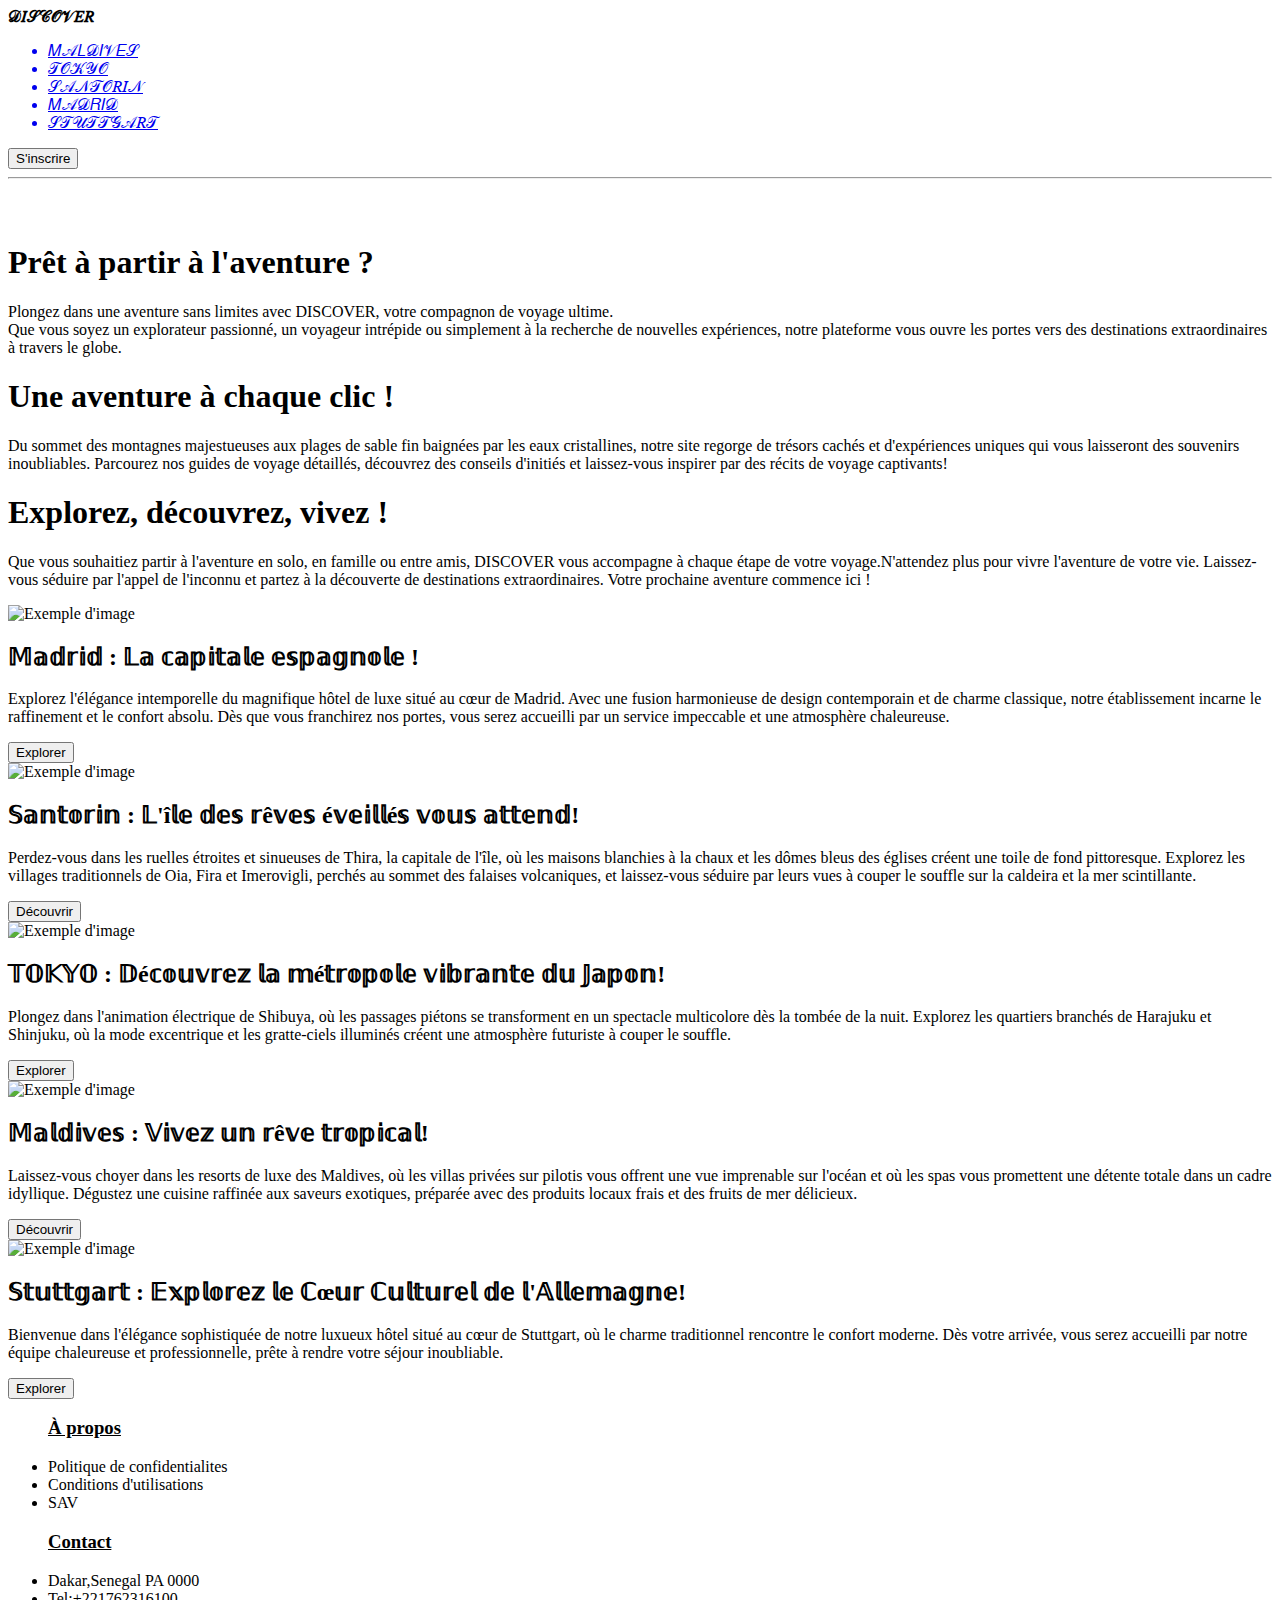
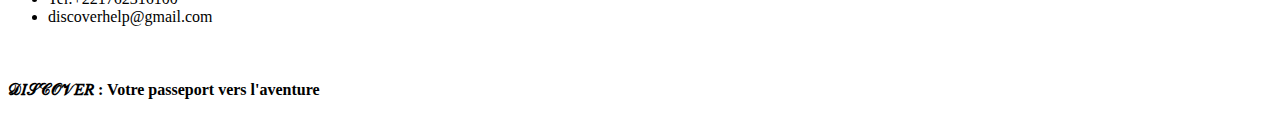
==== index.html @ a20549be "Add files via upload" ====
<!DOCTYPE html>
<html lang="en">

<head>
    <meta charset="UTF-8">
    <meta name="viewport" content="width=device-width, initial-scale=1.0">
    <title>𝒟𝐼𝒮𝒞𝒪𝒱𝐸𝑅</title>
    <link rel="stylesheet" href="Style projet.css">


</head>

<body>
    <div class="po">
        <div id="container">
            <div>
                <strong>𝒟𝐼𝒮𝒞𝒪𝒱𝐸𝑅</strong>
            </div>
            <div class="list">
                <ul>
                    <a href="file:///C:/Users/hp/Downloads/PROJET%204K/SITES/MALDIVES.html" target="_blank"
                        rel="noopener noreferrer">
                        <li>𝑀𝒜𝐿𝒟𝐼𝒱𝐸𝒮</li>
                    </a>
                    <a href="file:///C:/Users/hp/Downloads/PROJET%204K/SITES/TOKYO.html" target="_blank"
                        rel="noopener noreferrer">
                        <li class="none">𝒯𝒪𝒦𝒴𝒪</li>
                    </a>

                    <a href="file:///C:/Users/hp/Downloads/PROJET%204K/SITES/SAINTORIN.html" target="_blank"
                        rel="noopener noreferrer">
                        <li>𝒮𝒜𝒩𝒯𝒪𝑅𝐼𝒩</li>
                    </a>

                    <a href="file:///C:/Users/hp/Downloads/PROJET%204K/SITES/MADRID.html" target="_blank"
                        rel="noopener noreferrer">
                        <li class="none">𝑀𝒜𝒟𝑅𝐼𝒟</li>
                    </a>

                    <a href="file:///C:/Users/hp/Downloads/PROJET%204K/SITES/STUTTG.html" target="_blank"
                        rel="noopener noreferrer">
                        <li>𝒮𝒯𝒰𝒯𝒯𝒢𝒜𝑅𝒯</li>
                    </a>
                </ul>
            </div>
            <div class="no">
                <a href="file:///C:/Users/hp/Downloads/PROJET%204K/SITES/CONTACT.html" target="_blank"
                    rel="noopener noreferrer"><button class="bouu">S'inscrire</button>
                </a>
            </div>
        </div>
        <hr>
        <br>
        <br>
        <div class="text">
            <div class="slide-container">
                <div class="slide visible" id="slide1">
                    <h1>Prêt à partir à l'aventure ?</h1>
                    <p>Plongez dans une aventure sans limites avec <span>DISCOVER</span>, votre compagnon de voyage
                        ultime. <br> Que vous soyez un explorateur passionné, un voyageur intrépide ou simplement à la
                        recherche de nouvelles expériences, notre plateforme vous ouvre les portes vers des destinations
                        extraordinaires à travers le globe.</p>

                </div>
                <div class="slide" id="slide2">
                    <h1>Une aventure à chaque clic !</h1>
                    <p>Du sommet des montagnes majestueuses aux plages de sable fin baignées par les eaux cristallines,
                        notre site regorge de trésors cachés et d'expériences uniques qui vous laisseront des souvenirs
                        inoubliables. Parcourez nos guides de voyage détaillés, découvrez des conseils d'initiés et
                        laissez-vous inspirer par des récits de voyage captivants!</p>

                </div>
                <div class="slide" id="slide3">
                    <h1>Explorez, découvrez, vivez !</h1>
                    <p>Que vous souhaitiez partir à l'aventure en solo, en famille ou entre amis, <span>DISCOVER</span>
                        vous accompagne à chaque étape de votre voyage.N'attendez plus pour vivre l'aventure de votre
                        vie. Laissez-vous séduire par l'appel de l'inconnu et partez à la découverte de destinations
                        extraordinaires. Votre prochaine aventure commence ici !</p>

                </div>
            </div>
        </div>


    </div>
    <script>
        const slides = document.querySelectorAll('.slide');
        let currentSlide = 0;

        function showSlide(index) {
            slides.forEach((slide, i) => {
                slide.classList.remove('visible');
                if (i === index) {
                    slide.classList.add('visible');
                }
            });
            currentSlide = index;
        }

        function nextSlide() {
            const nextIndex = (currentSlide + 1) % slides.length;
            showSlide(nextIndex);
        }

        function prevSlide() {
            const prevIndex = (currentSlide - 1 + slides.length) % slides.length;
            showSlide(prevIndex);
        }

        showSlide(currentSlide);

        setInterval(() => {
            nextSlide();
        }, 6000);

        document.querySelector('.prev').addEventListener('click', prevSlide);
        document.querySelector('.next').addEventListener('click', nextSlide);
    </script>

    <div class="lepp">
        <div class="container">
            <div class="image-container">
                <img class="image" src="ligne1.jpeg" alt="Exemple d'image">
            </div>
            <div class="omg">
                <h2 class="title">𝕄𝕒𝕕𝕣𝕚𝕕 : 𝕃𝕒 𝕔𝕒𝕡𝕚𝕥𝕒𝕝𝕖 𝕖𝕤𝕡𝕒𝕘𝕟𝕠𝕝𝕖 !</h2>
                <p>Explorez l'élégance intemporelle du magnifique hôtel de luxe situé au cœur de Madrid. Avec une
                    fusion harmonieuse de design contemporain et de charme classique, notre établissement incarne le
                    raffinement et le confort absolu. Dès que vous franchirez nos portes, vous serez accueilli par un
                    service impeccable et une atmosphère chaleureuse.</p>
                <div class="but">
                    <a href="file:///C:/Users/hp/Downloads/PROJET%204K/SITES/MADRID.html" target="_blank"
                        rel="noopener noreferrer"><button class="botton">Explorer</button></a>
                </div>
            </div>

        </div>

        <div class="image-containera">
            <img class="image" src="g.webp" alt="Exemple d'image">
        </div>
        <div class="omp">
            <h2 class="title">𝕊𝕒𝕟𝕥𝕠𝕣𝕚𝕟 : 𝕃'î𝕝𝕖 𝕕𝕖𝕤 𝕣ê𝕧𝕖𝕤 é𝕧𝕖𝕚𝕝𝕝é𝕤 𝕧𝕠𝕦𝕤 𝕒𝕥𝕥𝕖𝕟𝕕!</h2>
            <p>Perdez-vous dans les ruelles étroites et sinueuses de Thira, la capitale de l'île, où les maisons
                blanchies à la chaux et les dômes bleus des églises créent une toile de fond pittoresque. Explorez les
                villages traditionnels de Oia, Fira et Imerovigli, perchés au sommet des falaises volcaniques, et
                laissez-vous séduire par leurs vues à couper le souffle sur la caldeira et la mer scintillante.</p>
            <div class="but">
                <a href="file:///C:/Users/hp/Downloads/PROJET%204K/SITES/SAINTORIN.html" target="_blank"
                    rel="noopener noreferrer"><button class="botton">Découvrir</button></a>
            </div>
        </div>


        <div class="containerr">
            <div class="image-container">
                <img class="image" src="t.jpg" alt="Exemple d'image">
            </div>
            <div class="poo">
                <h2 class="title">𝕋𝕆𝕂𝕐𝕆 : 𝔻é𝕔𝕠𝕦𝕧𝕣𝕖𝕫 𝕝𝕒 𝕞é𝕥𝕣𝕠𝕡𝕠𝕝𝕖 𝕧𝕚𝕓𝕣𝕒𝕟𝕥𝕖 𝕕𝕦
                    𝕁𝕒𝕡𝕠𝕟!</h2>
                <p>Plongez dans l'animation électrique de Shibuya, où les passages piétons se transforment en un
                    spectacle
                    multicolore dès la tombée de la nuit. Explorez les quartiers branchés de Harajuku et Shinjuku, où la
                    mode excentrique et les gratte-ciels illuminés créent une atmosphère futuriste à couper le souffle.
                </p>
                <div class="but">
                    <a href="file:///C:/Users/hp/Downloads/PROJET%204K/SITES/TOKYO.html" target="_blank"
                        rel="noopener noreferrer"><button class="botton">Explorer</button></a>
                </div>
            </div>

        </div>
        <div class="image-containera">
            <img class="image" src="M.jpg" alt="Exemple d'image">
        </div>
        <div class="omp">
            <h2 class="title">𝕄𝕒𝕝𝕕𝕚𝕧𝕖𝕤 : 𝕍𝕚𝕧𝕖𝕫 𝕦𝕟 𝕣ê𝕧𝕖 𝕥𝕣𝕠𝕡𝕚𝕔𝕒𝕝!</h2>
            <p>Laissez-vous choyer dans les resorts de luxe des Maldives, où les villas privées sur pilotis vous offrent
                une
                vue imprenable sur l'océan et où les spas vous promettent une détente totale dans un cadre idyllique.
                Dégustez une cuisine raffinée aux saveurs exotiques, préparée avec des produits locaux frais et des
                fruits
                de mer délicieux.</p>
            <div class="but">
                <a href="file:///C:/Users/hp/Downloads/PROJET%204K/SITES/MALDIVES.html" target="_blank" rel=""><button
                        class="botton">Découvrir</button></a>
            </div>
        </div>
        <div class="containerr">
            <div class="image-container">
                <img class="image" src="ent2.jpeg" alt="Exemple d'image">
            </div>
            <div class="poo">
                <h2 class="title">𝕊𝕥𝕦𝕥𝕥𝕘𝕒𝕣𝕥 : 𝔼𝕩𝕡𝕝𝕠𝕣𝕖𝕫 𝕝𝕖 ℂœ𝕦𝕣 ℂ𝕦𝕝𝕥𝕦𝕣𝕖𝕝 𝕕𝕖
                    𝕝'𝔸𝕝𝕝𝕖𝕞𝕒𝕘𝕟𝕖!
                </h2>
                <p>
                    Bienvenue dans l'élégance sophistiquée de notre luxueux hôtel situé au cœur de Stuttgart, où le
                    charme traditionnel rencontre le confort moderne. Dès votre arrivée, vous serez accueilli par notre
                    équipe chaleureuse et professionnelle, prête à rendre votre séjour inoubliable.</p>
                <div class="but">
                    <a href="file:///C:/Users/hp/Downloads/PROJET%204K/SITES/STUTTG.html" target="_blank"
                        rel="noopener noreferrer"><button class="botton">Explorer</button></a>
                </div>
            </div>

        </div>
        <footer class="footer">
            <ul class="op">
                <caption>
                    <h3><u>À propos</u></h3>
                </caption>
                <li class="ll">Politique de confidentialites</li>
                <li class="ll">Conditions d'utilisations</li>
                <li class="ll">SAV</li>
            </ul>
            <ul class="op">
                <caption>
                    <h3><u>Contact</u></h3>
                </caption>
                <li class="ll">Dakar,Senegal PA 0000</li>
                <li class="ll">Tel:+221762316100</li>
                <li class="ll">discoverhelp@gmail.com</li>
            </ul>

            <br>
            <h4 class="h">𝒟𝐼𝒮𝒞𝒪𝒱𝐸𝑅 : Votre passeport vers l'aventure</h4>

        </footer>
    </div>


</body>

</html>
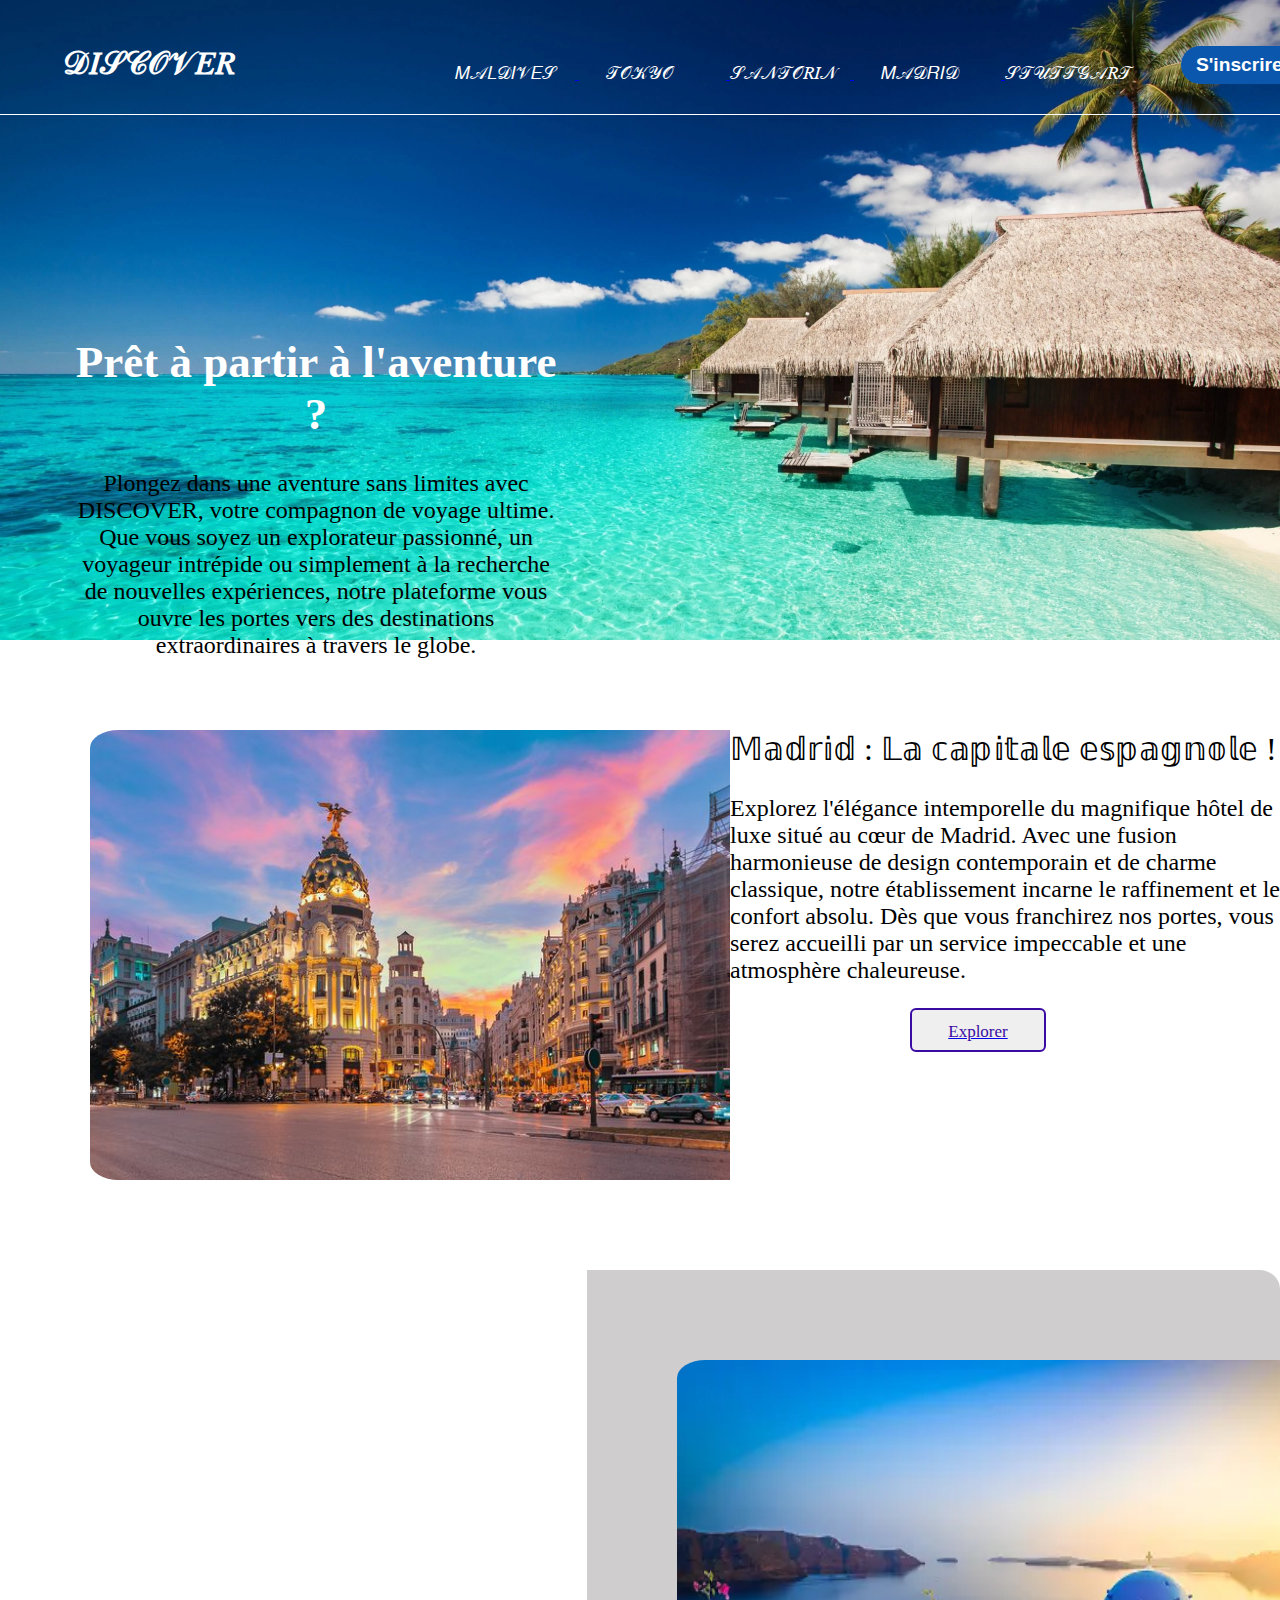
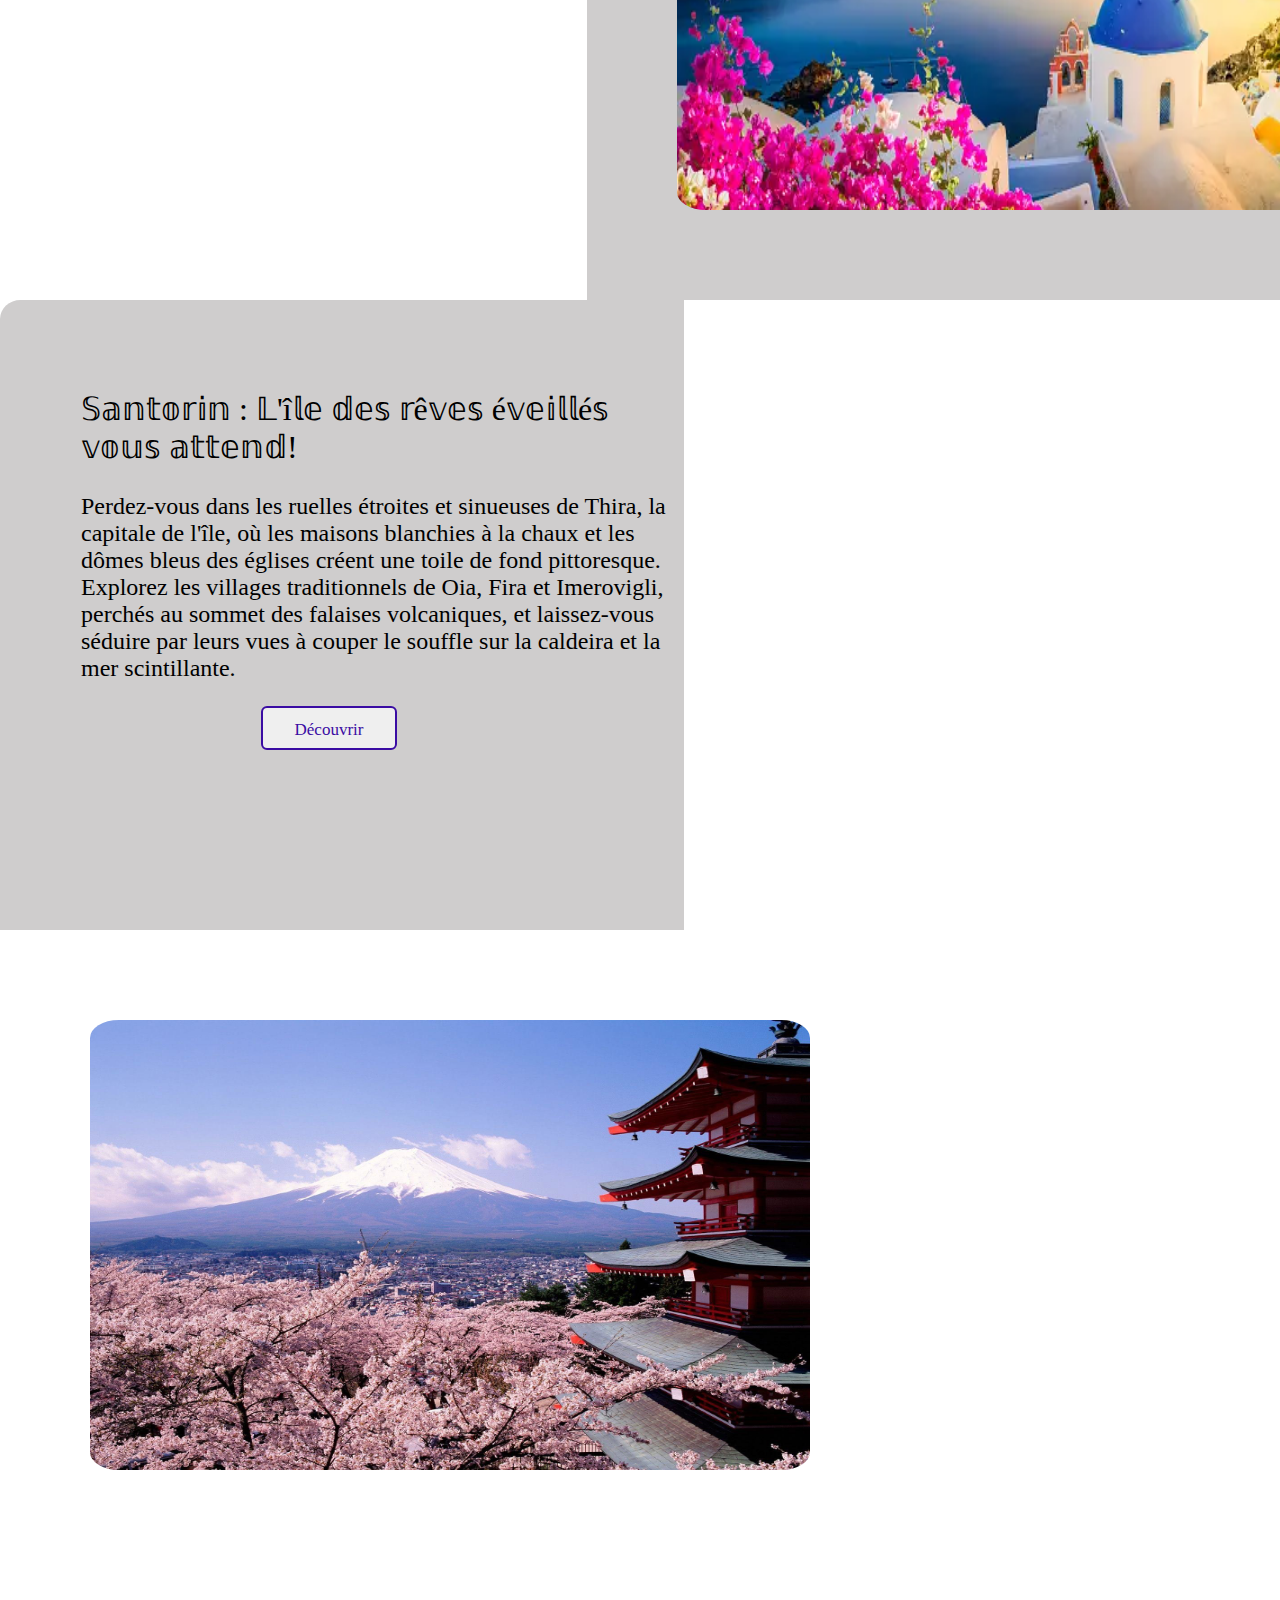
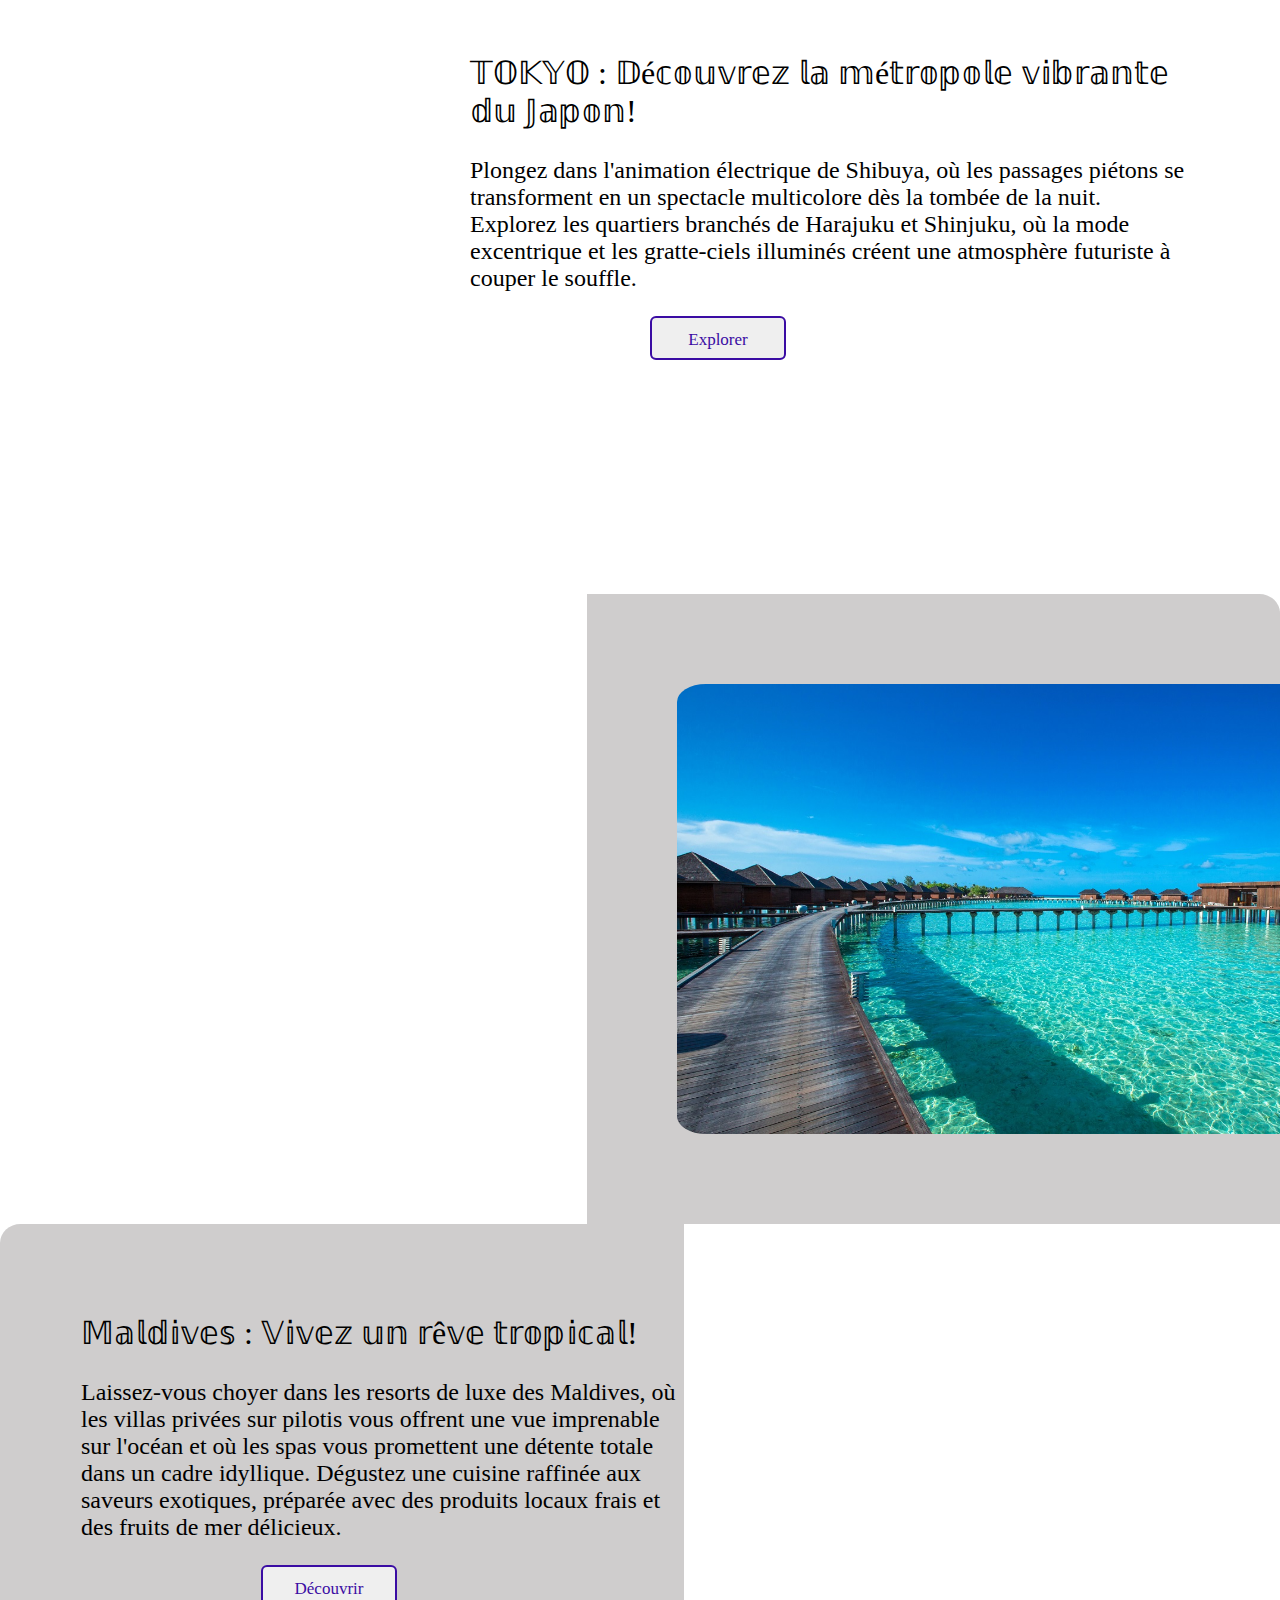
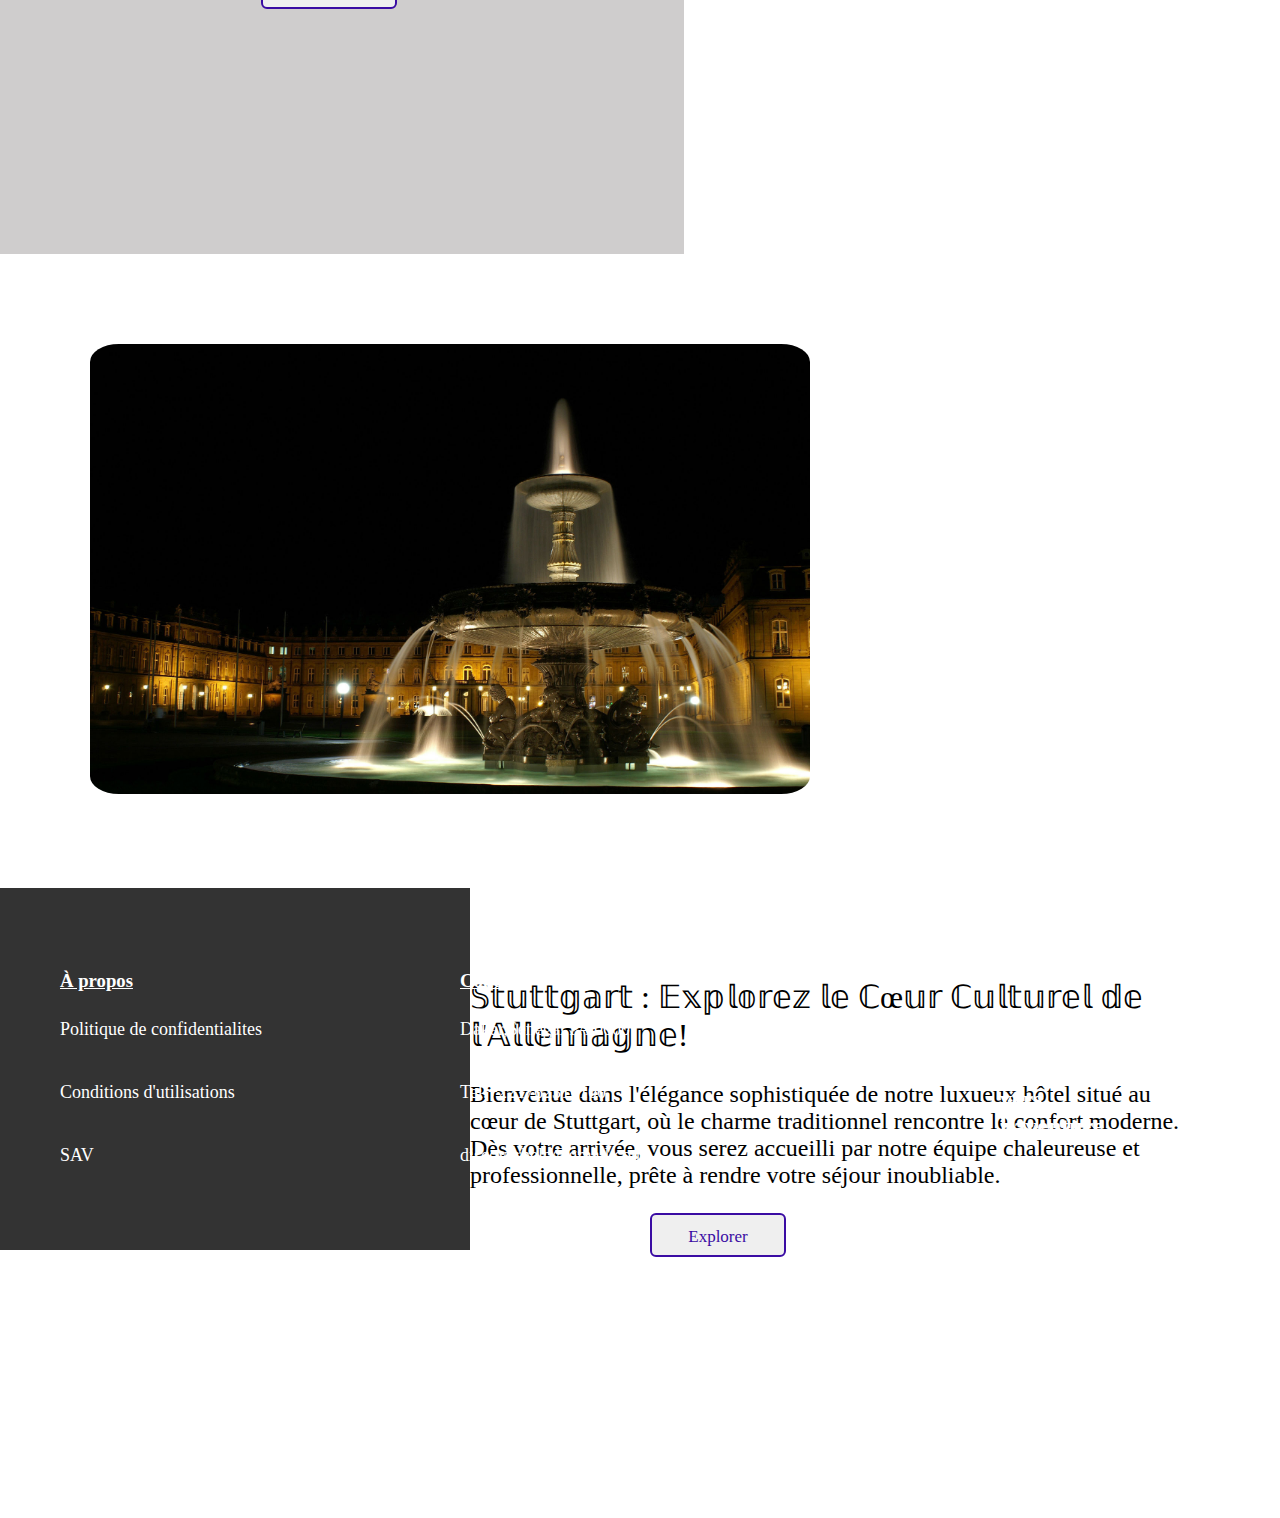
==== commit d2f5b94d: "Update index.html" ====
--- a/index.html
+++ b/index.html
@@ -44,7 +44,7 @@
                 </ul>
             </div>
             <div class="no">
-                <a href="file:///C:/Users/hp/Downloads/PROJET%204K/SITES/CONTACT.html" target="_blank"
+                <a href="file:///C:/Users/hp/Downloads/PROJET%204K/SITES/CONTACT.html"
                     rel="noopener noreferrer"><button class="bouu">S'inscrire</button>
                 </a>
             </div>
@@ -233,4 +233,4 @@
 
 </body>
 
-</html>+</html>
--- a/Style projet.css
+++ b/Style projet.css
@@ -0,0 +1,497 @@
+li {
+    display: inline-block;
+    color: black;
+    width: 120px;
+    height: 3vh;
+    margin: auto;
+    color: white;
+    font-size: large;
+    align-items: center;
+    justify-content: center;
+    
+    
+
+
+}
+h1{
+    color: white;
+    font-size: 45px;
+    
+}
+
+.po {
+
+    background-image: url(log.webp);
+    background-size: cover;
+    background-repeat: no-repeat;
+    backface-visibility: visible;
+    height: 40pc;
+    width: 100%;
+
+}
+
+head {
+    height: 1%;
+    background-image: initial;
+}
+.list{
+    margin-left: 20vh;
+    
+}
+ul {
+    float: middle;
+   
+    width: 90%;
+    margin-top: 7vh;
+    margin-right: 10vh;
+    
+}
+
+strong {
+    padding-top: 5vh;
+    padding-left: 7vh;
+    float: left;
+    color: white;
+    height: 1vh;
+    cursor: pointer;
+    font-size: xx-large;
+}
+
+img {
+    height: 10%;
+    display: inline-block;
+    width: 10%;
+    height: 10%;
+}
+
+hr {
+    width: 100%;
+    height: 1px;
+    border-style: none;
+    background-color: white;
+}
+#container {
+    display: flex;
+    justify-content: space-between;
+    transition: background-color 0.5s ease;
+    width: 100%;
+    z-index: 10;
+   
+
+
+}
+
+
+.container {
+    display: flex;
+    justify-content: space-between;
+    position: relative;
+    
+
+}
+
+
+
+h2{
+    font-weight: 130;
+}
+li:hover {
+ 
+    text-overflow: clip;
+	color: black;
+	
+    cursor: pointer;
+ 
+
+}
+.text{
+    width: 40%;
+    text-align: center;
+    
+    
+   
+}
+p{
+    font-size: x-large
+}
+.but{
+    width: 20vh;
+    padding-left: 20vh;
+}
+.botton {
+    --color: #3a0ca3;
+    font-family: inherit;
+    display: inline-block;
+    width: 8em;
+    height: 2.6em;
+    line-height: 2.5em;
+    position: relative;
+    overflow: hidden;
+    border: 2px solid var(--color);
+    transition: color .5s;
+    z-index: 1;
+    font-size: 17px;
+    border-radius: 6px;
+    font-weight: 500;
+    color: var(--color);
+    cursor: pointer;
+    
+   }
+   
+   .botton:before {
+    content: "";
+    position: absolute;
+    z-index: -1;
+    background: var(--color);
+    height: 150px;
+    width: 200px;
+    border-radius: 50%;
+   
+
+    
+   }
+   
+   .botton:hover {
+    color: #fff;
+   }
+   
+   .botton:before {
+    top: 100%;
+    left: 100%;
+    transition: all .7s;
+   }
+   
+   .botton:hover:before {
+    top: -30px;
+    left: -30px;
+   }
+   
+   .botton:active:before {
+    background: #3a0ca3;
+    transition: background 0s;
+   }
+  .slide {
+    
+    position: absolute;
+    top: 55%;
+    left: 37%;
+    transform: translate(-50%, -50%);
+    opacity: 0;
+    transition: opacity 1s ease-in-out;
+   padding-right: 35vh;
+}
+
+.slide.visible {
+    opacity: 1;
+    
+    top: 55%;
+    left: 37%;
+    padding-right: 35vh;
+   
+}
+
+.slide-container {
+    
+    padding-right: 35vh;
+    top: 55%;
+    left: 37%;
+    overflow: hidden;
+    
+}
+.image-container {
+    padding-top: 10vh;
+    width: 80vh;
+    height: 50vh;
+    overflow: hidden;
+    border-style: hidden;
+    border-radius: 3%;
+    padding-left:10vh ;
+    padding-right: 10vh;
+    padding-bottom: 10vh;
+    cursor: pointer;
+    display: inline-block;
+}
+.image {
+    transition: transform .2s ease-in-out;
+    width: 80vh;
+    height: 50vh;;
+    border-radius: 4%;
+    cursor: pointer;
+}
+.image:hover {
+    transform: scale(1.1);
+    width: 80vh;
+    height: 50vh;
+}
+body{
+    margin: 0;
+    overflow-y: scroll;
+  scroll-behavior: smooth;
+}
+.ply{
+    color: rgba(255, 255, 255, 0.281);
+    width: 50vh;
+    font-size: 40px;
+    
+
+}
+.container a{
+    display: flex;
+     
+}
+.omg{
+    float: right;
+    width: 80vh;
+    margin: auto;
+    height: 70vh;
+    margin-top: 0;
+}
+.title{
+    color: black;
+    font-size: xx-large;
+    margin-top: 10vh;
+}
+
+.omp{ 
+    float: left;
+    width: 602.5px;;
+    margin: auto;
+    height: 70vh;
+    padding-left: 9vh;
+    background-color: rgb(207, 205, 205);   
+    margin: 0;
+    border-style: hidden;
+    border-top-left-radius: 3%;
+   
+    
+}
+.image-containera{
+    padding-top: 10vh;
+    width: 513px;
+    height: 50vh;
+    overflow: hidden;
+    border-style: hidden;
+    border-top-right-radius: 3%;
+    padding-left:10vh ;
+    padding-right: 10vh;
+    padding-bottom: 10vh;
+  
+    float: right;
+    background-color: rgb(207, 205, 205);
+    margin: 0;
+    
+
+}
+.poo{
+    float: right;
+    width: 80vh;
+    margin: auto;
+    height: 70vh;
+    margin-top: 0;
+    display: inline-block;
+    padding-right: 10vh;
+}
+.containerr{
+    display:block;
+    justify-content: space-between;
+   
+    
+
+
+}
+footer {
+    background-color: #333;
+    color: #fff;
+    padding: 20px;
+    display: flex;
+    align-items: center;
+    height: 30vh;
+    padding-bottom: 8vh;
+    
+}
+
+.ll{
+   display:block;
+   height: 4vh;
+   width: 30vh;
+   margin: auto;
+   margin-top: 3vh;
+   padding: 0;
+   
+
+}
+.dik{
+    font-size:large;
+}
+.mor{
+    text-align: center;
+}
+.op{
+    width: 30vh;
+    
+    
+}
+.h{
+    float: right;
+    margin-left: 20vh;
+    margin-top: 10vh;
+    font-size: x-large;
+    
+}
+.bouu {
+    padding: 8px 15px;
+    border: 0;
+    border-radius: 100px;
+    background-color: #0b57ad;
+    color: #ffffff;
+    font-weight: Bold;
+    transition: all 0.5s;
+    -webkit-transition: all 0.5s;
+    font-size: larger;
+    cursor: pointer;
+  }
+  .none {
+    margin-left: 3vh;
+
+}
+
+.no {
+    height: 3vh;
+    margin: auto;
+    width: 4vh;
+    cursor: pointer;
+    padding-right: 7vh;
+    padding-top: 1.5vh;
+
+}
+
+.bouu {
+    padding: 8px 15px;
+    border: 0;
+    border-radius: 100px;
+    background-color: #0b57ad;
+    color: #ffffff;
+    font-weight: Bold;
+    transition: all 0.5s;
+    -webkit-transition: all 0.5s;
+    font-size: larger;
+    cursor: pointer;
+}
+
+.bouu:hover {
+    background-color: #6fc5ff;
+    box-shadow: 0 0 20px #6fc5ff50;
+    transform: scale(1.1);
+    cursor: pointer;
+}
+
+.bouu:active {
+    background-color: #3d94cf;
+    transition: all 0.25s;
+    -webkit-transition: all 0.25s;
+    box-shadow: none;
+    transform: scale(0.98);
+    cursor: pointer;
+}
+
+.no {
+    height: 3vh;
+    margin: auto;
+    width: 4vh;
+    cursor: pointer;
+    padding-right: 7vh;
+    padding-top: 1.5vh;
+
+}
+
+.bouu {
+    padding: 8px 15px;
+    border: 0;
+    border-radius: 100px;
+    background-color: #0b57ad;
+    color: #ffffff;
+    font-weight: Bold;
+    transition: all 0.5s;
+    -webkit-transition: all 0.5s;
+    font-size: larger;
+    cursor: pointer;
+}
+
+.bouu:hover {
+    background-color: #6fc5ff;
+    box-shadow: 0 0 20px #6fc5ff50;
+    transform: scale(1.1);
+    cursor: pointer;
+}
+
+.bouu:active {
+    background-color: #3d94cf;
+    transition: all 0.25s;
+    -webkit-transition: all 0.25s;
+    box-shadow: none;
+    transform: scale(0.98);
+    cursor: pointer;
+}
+
+.no {
+    height: 3vh;
+    margin: auto;
+    width: 4vh;
+    cursor: pointer;
+    padding-right: 7vh;
+    padding-top: 1.5vh;
+
+}
+
+.bouu {
+    padding: 8px 15px;
+    border: 0;
+    border-radius: 100px;
+    background-color: #0b57ad;
+    color: #ffffff;
+    font-weight: Bold;
+    transition: all 0.5s;
+    -webkit-transition: all 0.5s;
+    font-size: larger;
+    cursor: pointer;
+}
+
+.bouu:hover {
+    background-color: #6fc5ff;
+    box-shadow: 0 0 20px #6fc5ff50;
+    transform: scale(1.1);
+    cursor: pointer;
+}
+
+.bouu:active {
+    background-color: #3d94cf;
+    transition: all 0.25s;
+    -webkit-transition: all 0.25s;
+    box-shadow: none;
+    transform: scale(0.98);
+    cursor: pointer;
+}
+
+.bouu:hover {
+    background-color: #6fc5ff;
+    box-shadow: 0 0 20px #6fc5ff50;
+    transform: scale(1.1);
+    cursor: pointer;
+  }
+  
+.bouu:active {
+    background-color: #3d94cf;
+    transition: all 0.25s;
+    -webkit-transition: all 0.25s;
+    box-shadow: none;
+    transform: scale(0.98);
+    cursor: pointer;
+  }
+  .no{
+    height: 3vh;
+    margin: auto;
+    width: 4vh;
+    cursor: pointer;
+    padding-right: 7vh;
+    padding-top: 1.5vh;
+  }
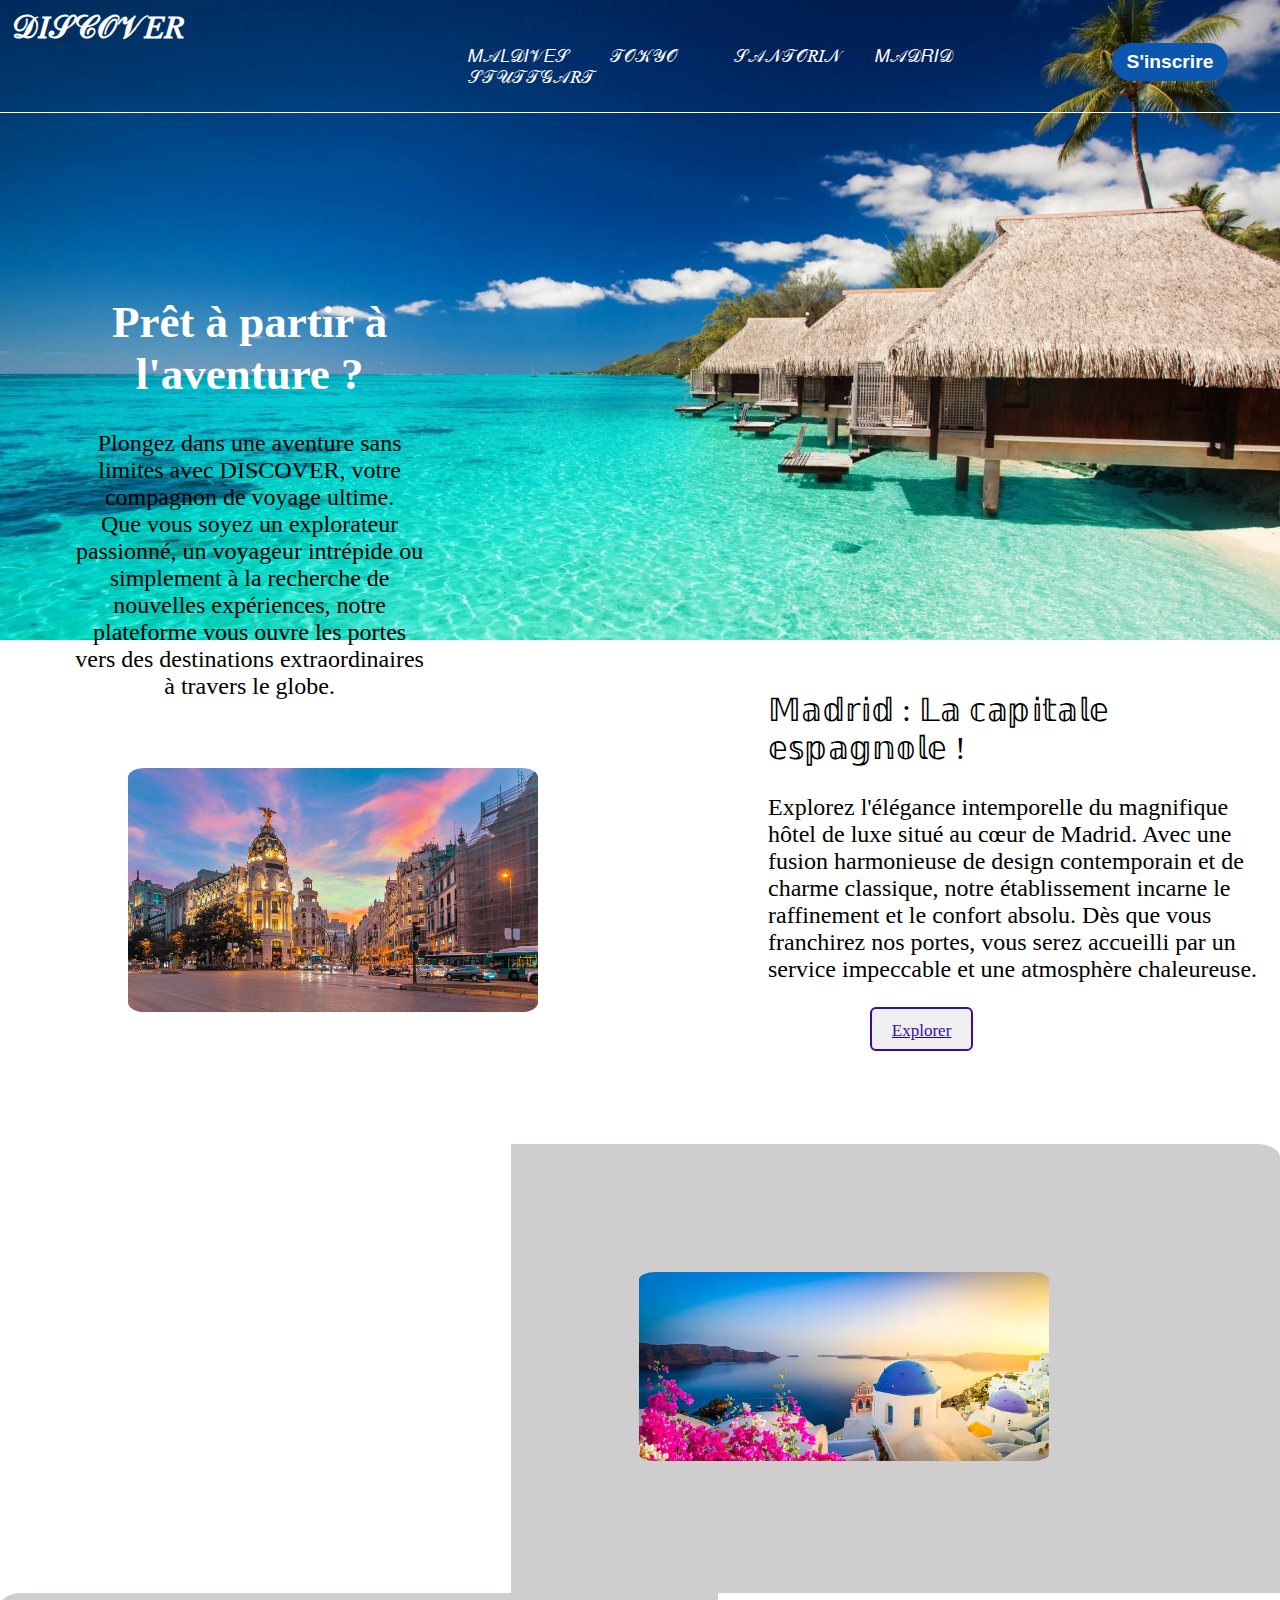
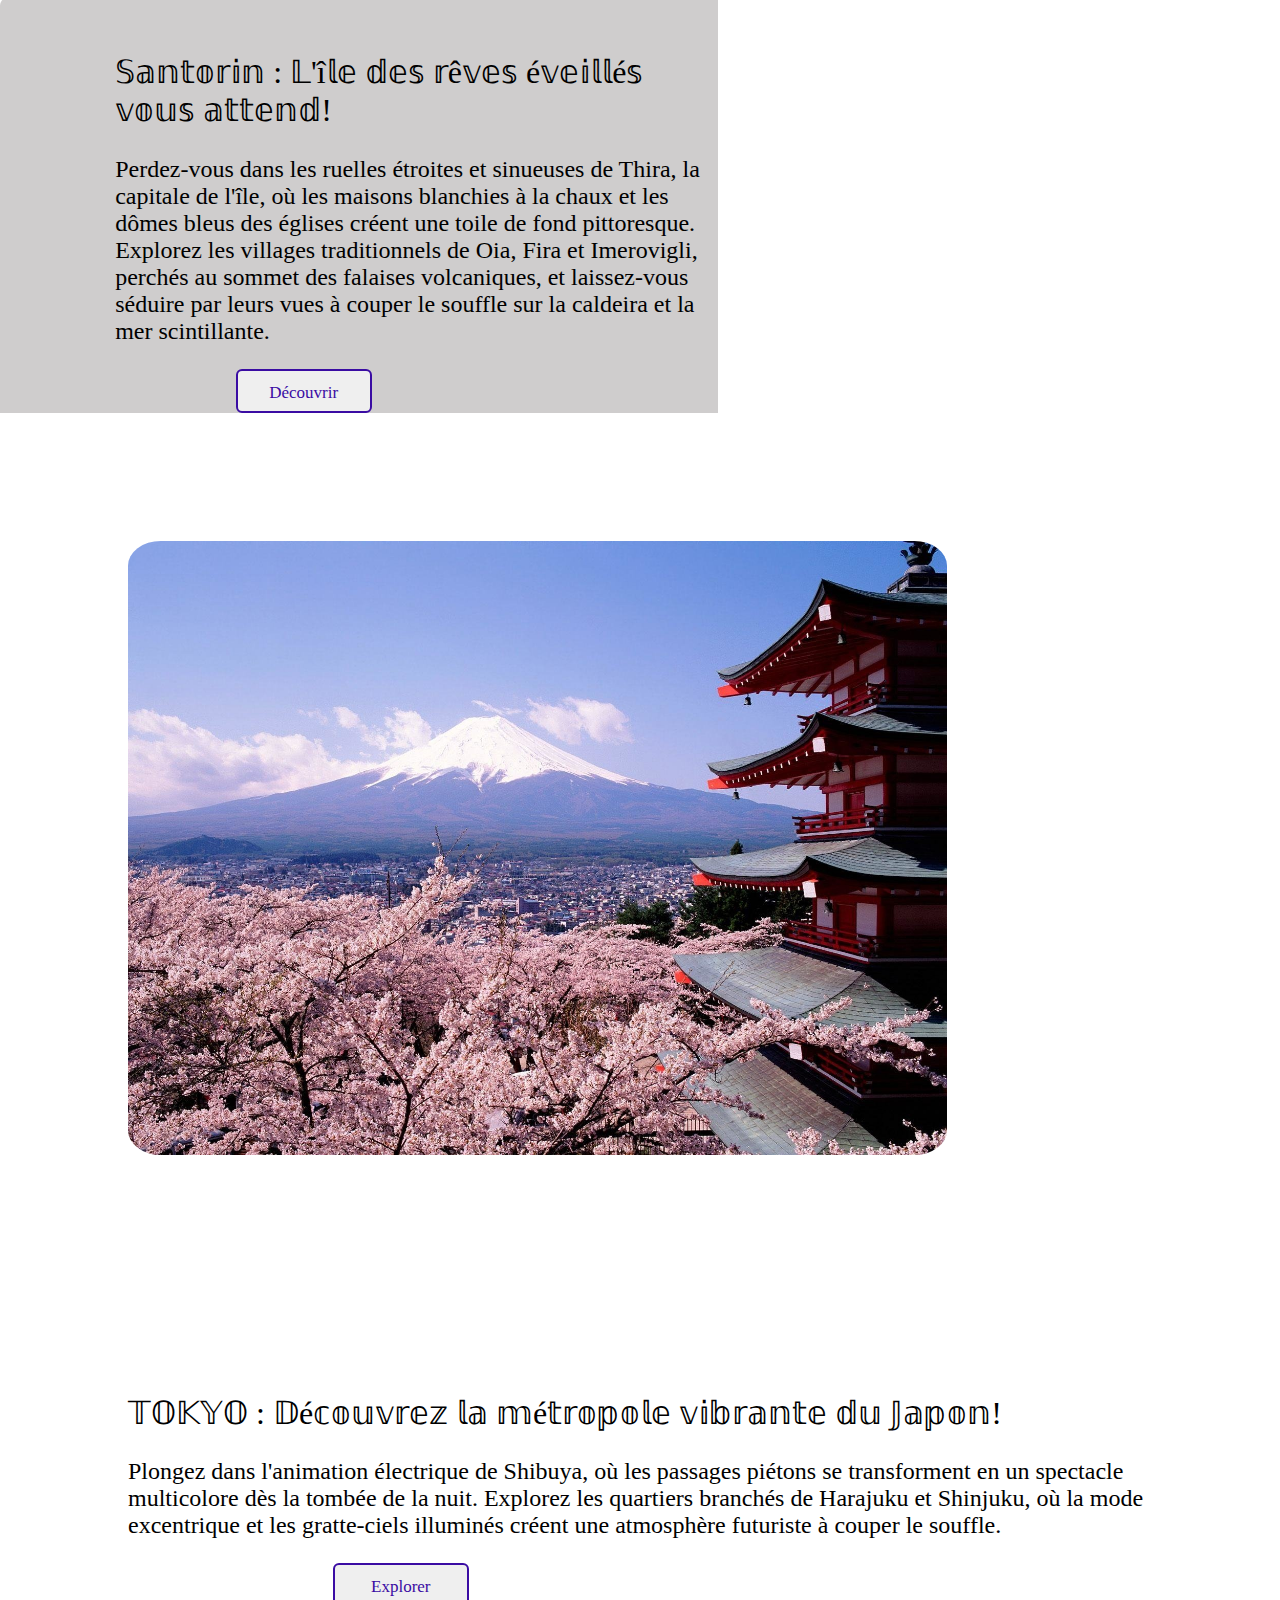
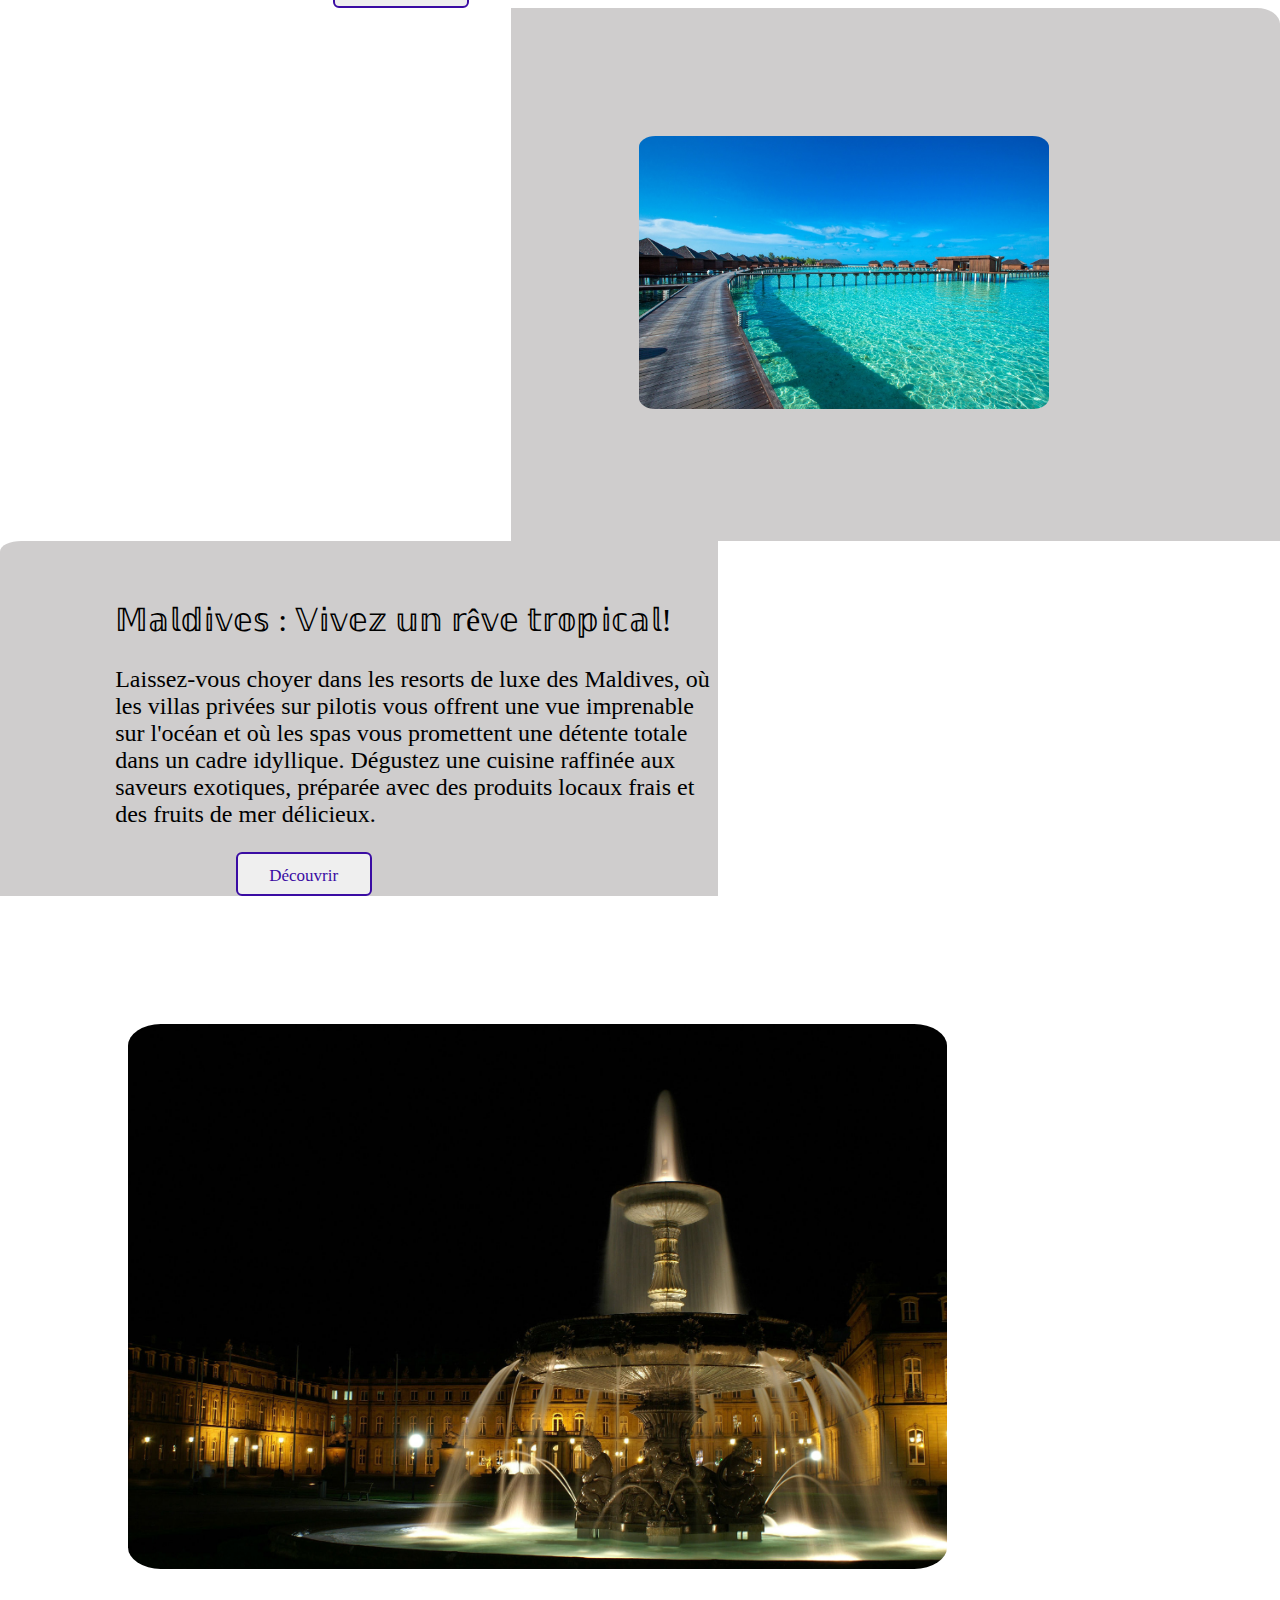
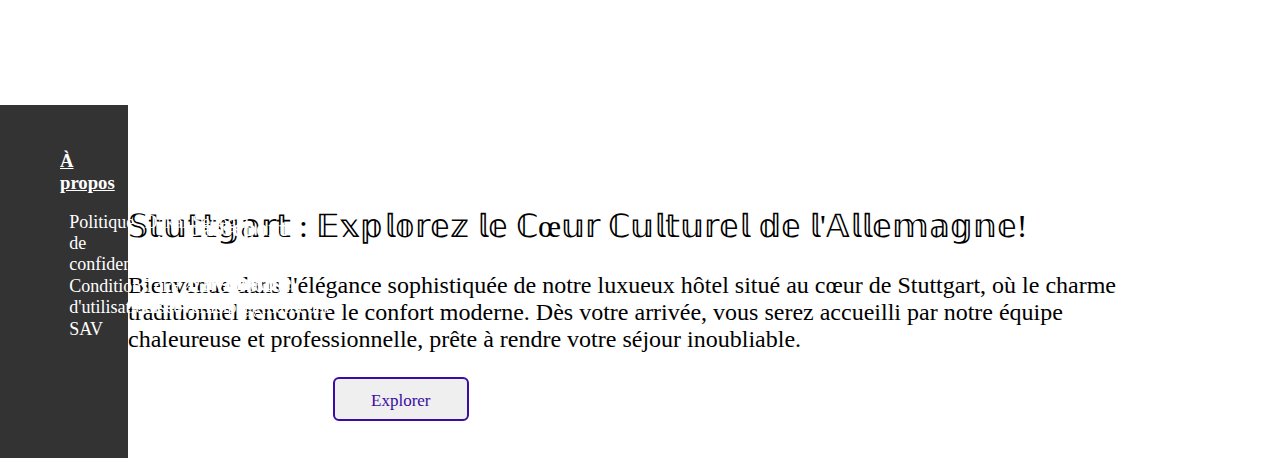
==== commit 5ced6604: "Update index.html" ====
--- a/index.html
+++ b/index.html
@@ -18,33 +18,33 @@
             </div>
             <div class="list">
                 <ul>
-                    <a href="file:///C:/Users/hp/Downloads/PROJET%204K/SITES/MALDIVES.html" target="_blank"
+                    <a href="MALDIVES.html" target="_blank"
                         rel="noopener noreferrer">
                         <li>𝑀𝒜𝐿𝒟𝐼𝒱𝐸𝒮</li>
                     </a>
-                    <a href="file:///C:/Users/hp/Downloads/PROJET%204K/SITES/TOKYO.html" target="_blank"
+                    <a href="TOKYO.html" target="_blank"
                         rel="noopener noreferrer">
                         <li class="none">𝒯𝒪𝒦𝒴𝒪</li>
                     </a>
 
-                    <a href="file:///C:/Users/hp/Downloads/PROJET%204K/SITES/SAINTORIN.html" target="_blank"
+                    <a href="SAINTORIN.html" target="_blank"
                         rel="noopener noreferrer">
                         <li>𝒮𝒜𝒩𝒯𝒪𝑅𝐼𝒩</li>
                     </a>
 
-                    <a href="file:///C:/Users/hp/Downloads/PROJET%204K/SITES/MADRID.html" target="_blank"
+                    <a href="MADRID.html" target="_blank"
                         rel="noopener noreferrer">
                         <li class="none">𝑀𝒜𝒟𝑅𝐼𝒟</li>
                     </a>
 
-                    <a href="file:///C:/Users/hp/Downloads/PROJET%204K/SITES/STUTTG.html" target="_blank"
+                    <a href="STUTTG.html" target="_blank"
                         rel="noopener noreferrer">
                         <li>𝒮𝒯𝒰𝒯𝒯𝒢𝒜𝑅𝒯</li>
                     </a>
                 </ul>
             </div>
             <div class="no">
-                <a href="file:///C:/Users/hp/Downloads/PROJET%204K/SITES/CONTACT.html"
+                <a href="CONTACT.html" target="_blank"
                     rel="noopener noreferrer"><button class="bouu">S'inscrire</button>
                 </a>
             </div>
@@ -129,7 +129,7 @@
                     raffinement et le confort absolu. Dès que vous franchirez nos portes, vous serez accueilli par un
                     service impeccable et une atmosphère chaleureuse.</p>
                 <div class="but">
-                    <a href="file:///C:/Users/hp/Downloads/PROJET%204K/SITES/MADRID.html" target="_blank"
+                    <a href="MADRID.html" target="_blank"
                         rel="noopener noreferrer"><button class="botton">Explorer</button></a>
                 </div>
             </div>
@@ -146,7 +146,7 @@
                 villages traditionnels de Oia, Fira et Imerovigli, perchés au sommet des falaises volcaniques, et
                 laissez-vous séduire par leurs vues à couper le souffle sur la caldeira et la mer scintillante.</p>
             <div class="but">
-                <a href="file:///C:/Users/hp/Downloads/PROJET%204K/SITES/SAINTORIN.html" target="_blank"
+                <a href="SAINTORIN.html" target="_blank"
                     rel="noopener noreferrer"><button class="botton">Découvrir</button></a>
             </div>
         </div>
@@ -165,7 +165,7 @@
                     mode excentrique et les gratte-ciels illuminés créent une atmosphère futuriste à couper le souffle.
                 </p>
                 <div class="but">
-                    <a href="file:///C:/Users/hp/Downloads/PROJET%204K/SITES/TOKYO.html" target="_blank"
+                    <a href="TOKYO.html" target="_blank"
                         rel="noopener noreferrer"><button class="botton">Explorer</button></a>
                 </div>
             </div>
@@ -183,7 +183,7 @@
                 fruits
                 de mer délicieux.</p>
             <div class="but">
-                <a href="file:///C:/Users/hp/Downloads/PROJET%204K/SITES/MALDIVES.html" target="_blank" rel=""><button
+                <a href="MALDIVES.html" target="_blank" rel=""><button
                         class="botton">Découvrir</button></a>
             </div>
         </div>
@@ -200,7 +200,7 @@
                     charme traditionnel rencontre le confort moderne. Dès votre arrivée, vous serez accueilli par notre
                     équipe chaleureuse et professionnelle, prête à rendre votre séjour inoubliable.</p>
                 <div class="but">
-                    <a href="file:///C:/Users/hp/Downloads/PROJET%204K/SITES/STUTTG.html" target="_blank"
+                    <a href="STUTTG.html" target="_blank"
                         rel="noopener noreferrer"><button class="botton">Explorer</button></a>
                 </div>
             </div>
--- a/Style projet.css
+++ b/Style projet.css
@@ -2,7 +2,7 @@
     display: inline-block;
     color: black;
     width: 120px;
-    height: 3vh;
+    height: 3%;
     margin: auto;
     color: white;
     font-size: large;
@@ -35,24 +35,24 @@
     background-image: initial;
 }
 .list{
-    margin-left: 20vh;
+    margin-left: 20%;
     
 }
 ul {
     float: middle;
    
     width: 90%;
-    margin-top: 7vh;
-    margin-right: 10vh;
+    margin-top: 7%;
+    margin-right: 10%;
     
 }
 
 strong {
-    padding-top: 5vh;
-    padding-left: 7vh;
+    padding-top: 5%;
+    padding-left: 7%;
     float: left;
     color: white;
-    height: 1vh;
+    height: 1%;
     cursor: pointer;
     font-size: xx-large;
 }
@@ -115,8 +115,8 @@
     font-size: x-large
 }
 .but{
-    width: 20vh;
-    padding-left: 20vh;
+    width: 20%;
+    padding-left: 20%;
 }
 .botton {
     --color: #3a0ca3;
@@ -178,7 +178,7 @@
     transform: translate(-50%, -50%);
     opacity: 0;
     transition: opacity 1s ease-in-out;
-   padding-right: 35vh;
+   padding-right: 35%;
 }
 
 .slide.visible {
@@ -186,42 +186,42 @@
     
     top: 55%;
     left: 37%;
-    padding-right: 35vh;
+    padding-right: 35%;
    
 }
 
 .slide-container {
     
-    padding-right: 35vh;
+    padding-right: 35%;
     top: 55%;
     left: 37%;
     overflow: hidden;
     
 }
 .image-container {
-    padding-top: 10vh;
-    width: 80vh;
-    height: 50vh;
+    padding-top: 10%;
+    width: 80%;
+    height: 50%;
     overflow: hidden;
     border-style: hidden;
     border-radius: 3%;
-    padding-left:10vh ;
-    padding-right: 10vh;
-    padding-bottom: 10vh;
+    padding-left:10% ;
+    padding-right: 10%;
+    padding-bottom: 10%;
     cursor: pointer;
     display: inline-block;
 }
 .image {
     transition: transform .2s ease-in-out;
-    width: 80vh;
-    height: 50vh;;
+    width: 80%;
+    height: 50%;;
     border-radius: 4%;
     cursor: pointer;
 }
 .image:hover {
     transform: scale(1.1);
-    width: 80vh;
-    height: 50vh;
+    width: 80%;
+    height: 50%;
 }
 body{
     margin: 0;
@@ -230,7 +230,7 @@
 }
 .ply{
     color: rgba(255, 255, 255, 0.281);
-    width: 50vh;
+    width: 50%;
     font-size: 40px;
     
 
@@ -241,23 +241,23 @@
 }
 .omg{
     float: right;
-    width: 80vh;
-    margin: auto;
-    height: 70vh;
+    width: 80%;
+    margin: auto;
+    height: 70%;
     margin-top: 0;
 }
 .title{
     color: black;
     font-size: xx-large;
-    margin-top: 10vh;
+    margin-top: 10%;
 }
 
 .omp{ 
     float: left;
     width: 602.5px;;
     margin: auto;
-    height: 70vh;
-    padding-left: 9vh;
+    height: 70%;
+    padding-left: 9%;
     background-color: rgb(207, 205, 205);   
     margin: 0;
     border-style: hidden;
@@ -266,15 +266,15 @@
     
 }
 .image-containera{
-    padding-top: 10vh;
+    padding-top: 10%;
     width: 513px;
-    height: 50vh;
+    height: 50%;
     overflow: hidden;
     border-style: hidden;
     border-top-right-radius: 3%;
-    padding-left:10vh ;
-    padding-right: 10vh;
-    padding-bottom: 10vh;
+    padding-left:10% ;
+    padding-right: 10%;
+    padding-bottom: 10%;
   
     float: right;
     background-color: rgb(207, 205, 205);
@@ -284,12 +284,12 @@
 }
 .poo{
     float: right;
-    width: 80vh;
-    margin: auto;
-    height: 70vh;
+    width: 80%;
+    margin: auto;
+    height: 70%;
     margin-top: 0;
     display: inline-block;
-    padding-right: 10vh;
+    padding-right: 10%;
 }
 .containerr{
     display:block;
@@ -305,17 +305,17 @@
     padding: 20px;
     display: flex;
     align-items: center;
-    height: 30vh;
-    padding-bottom: 8vh;
+    height: 30%;
+    padding-bottom: 8%;
     
 }
 
 .ll{
    display:block;
-   height: 4vh;
-   width: 30vh;
+   height: 4%;
+   width: 30%;
    margin: auto;
-   margin-top: 3vh;
+   margin-top: 3%;
    padding: 0;
    
 
@@ -327,14 +327,14 @@
     text-align: center;
 }
 .op{
-    width: 30vh;
+    width: 30%;
     
     
 }
 .h{
     float: right;
-    margin-left: 20vh;
-    margin-top: 10vh;
+    margin-left: 20%;
+    margin-top: 10%;
     font-size: x-large;
     
 }
@@ -351,17 +351,17 @@
     cursor: pointer;
   }
   .none {
-    margin-left: 3vh;
+    margin-left: 3%;
 
 }
 
 .no {
-    height: 3vh;
-    margin: auto;
-    width: 4vh;
-    cursor: pointer;
-    padding-right: 7vh;
-    padding-top: 1.5vh;
+    height: 3%;
+    margin: auto;
+    width: 4%;
+    cursor: pointer;
+    padding-right: 7%;
+    padding-top: 1.5%;
 
 }
 
@@ -395,12 +395,12 @@
 }
 
 .no {
-    height: 3vh;
-    margin: auto;
-    width: 4vh;
-    cursor: pointer;
-    padding-right: 7vh;
-    padding-top: 1.5vh;
+    height: 3%;
+    margin: auto;
+    width: 4%;
+    cursor: pointer;
+    padding-right: 7%;
+    padding-top: 1.5%;
 
 }
 
@@ -434,12 +434,12 @@
 }
 
 .no {
-    height: 3vh;
-    margin: auto;
-    width: 4vh;
-    cursor: pointer;
-    padding-right: 7vh;
-    padding-top: 1.5vh;
+    height: 3%;
+    margin: auto;
+    width: 4%;
+    cursor: pointer;
+    padding-right: 7%;
+    padding-top: 1.5%;
 
 }
 
@@ -488,10 +488,10 @@
     cursor: pointer;
   }
   .no{
-    height: 3vh;
-    margin: auto;
-    width: 4vh;
-    cursor: pointer;
-    padding-right: 7vh;
-    padding-top: 1.5vh;
+    height: 3%;
+    margin: auto;
+    width: 4%;
+    cursor: pointer;
+    padding-right: 7%;
+    padding-top: 1.5%;
   }
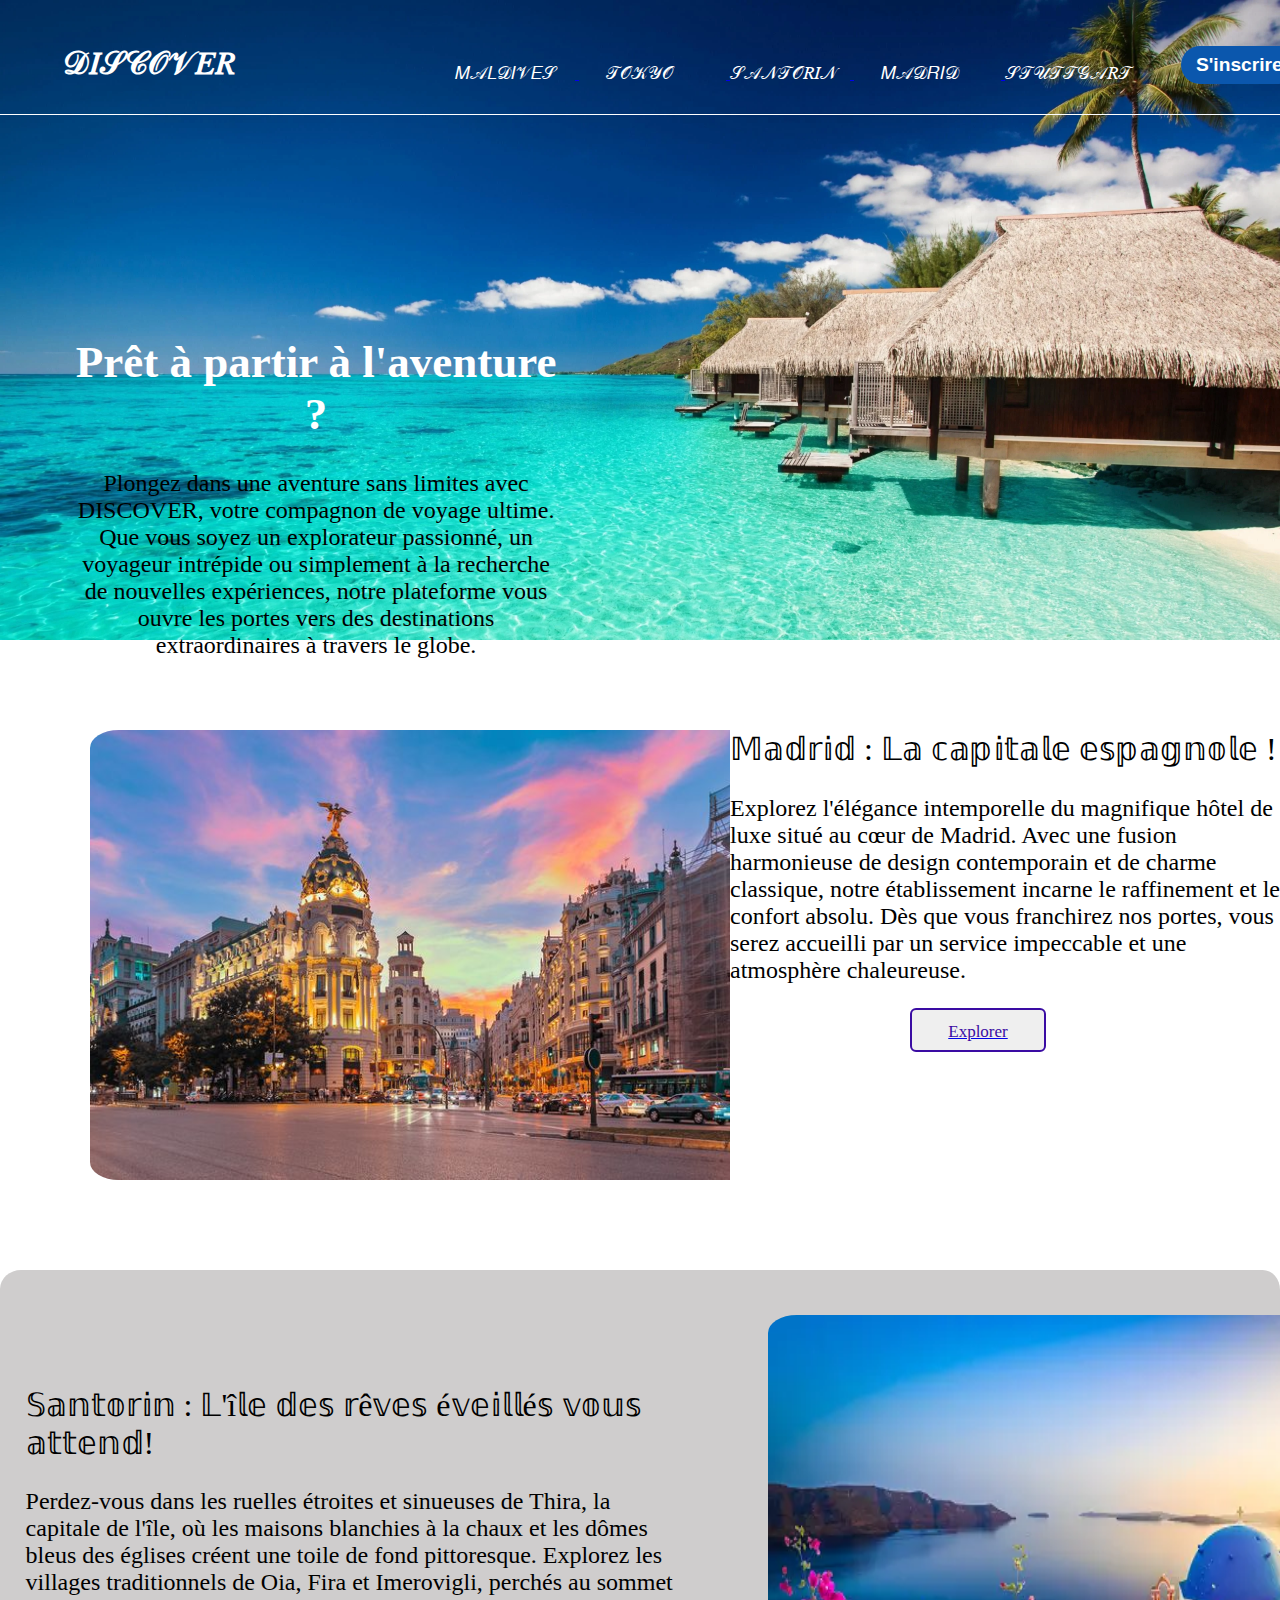
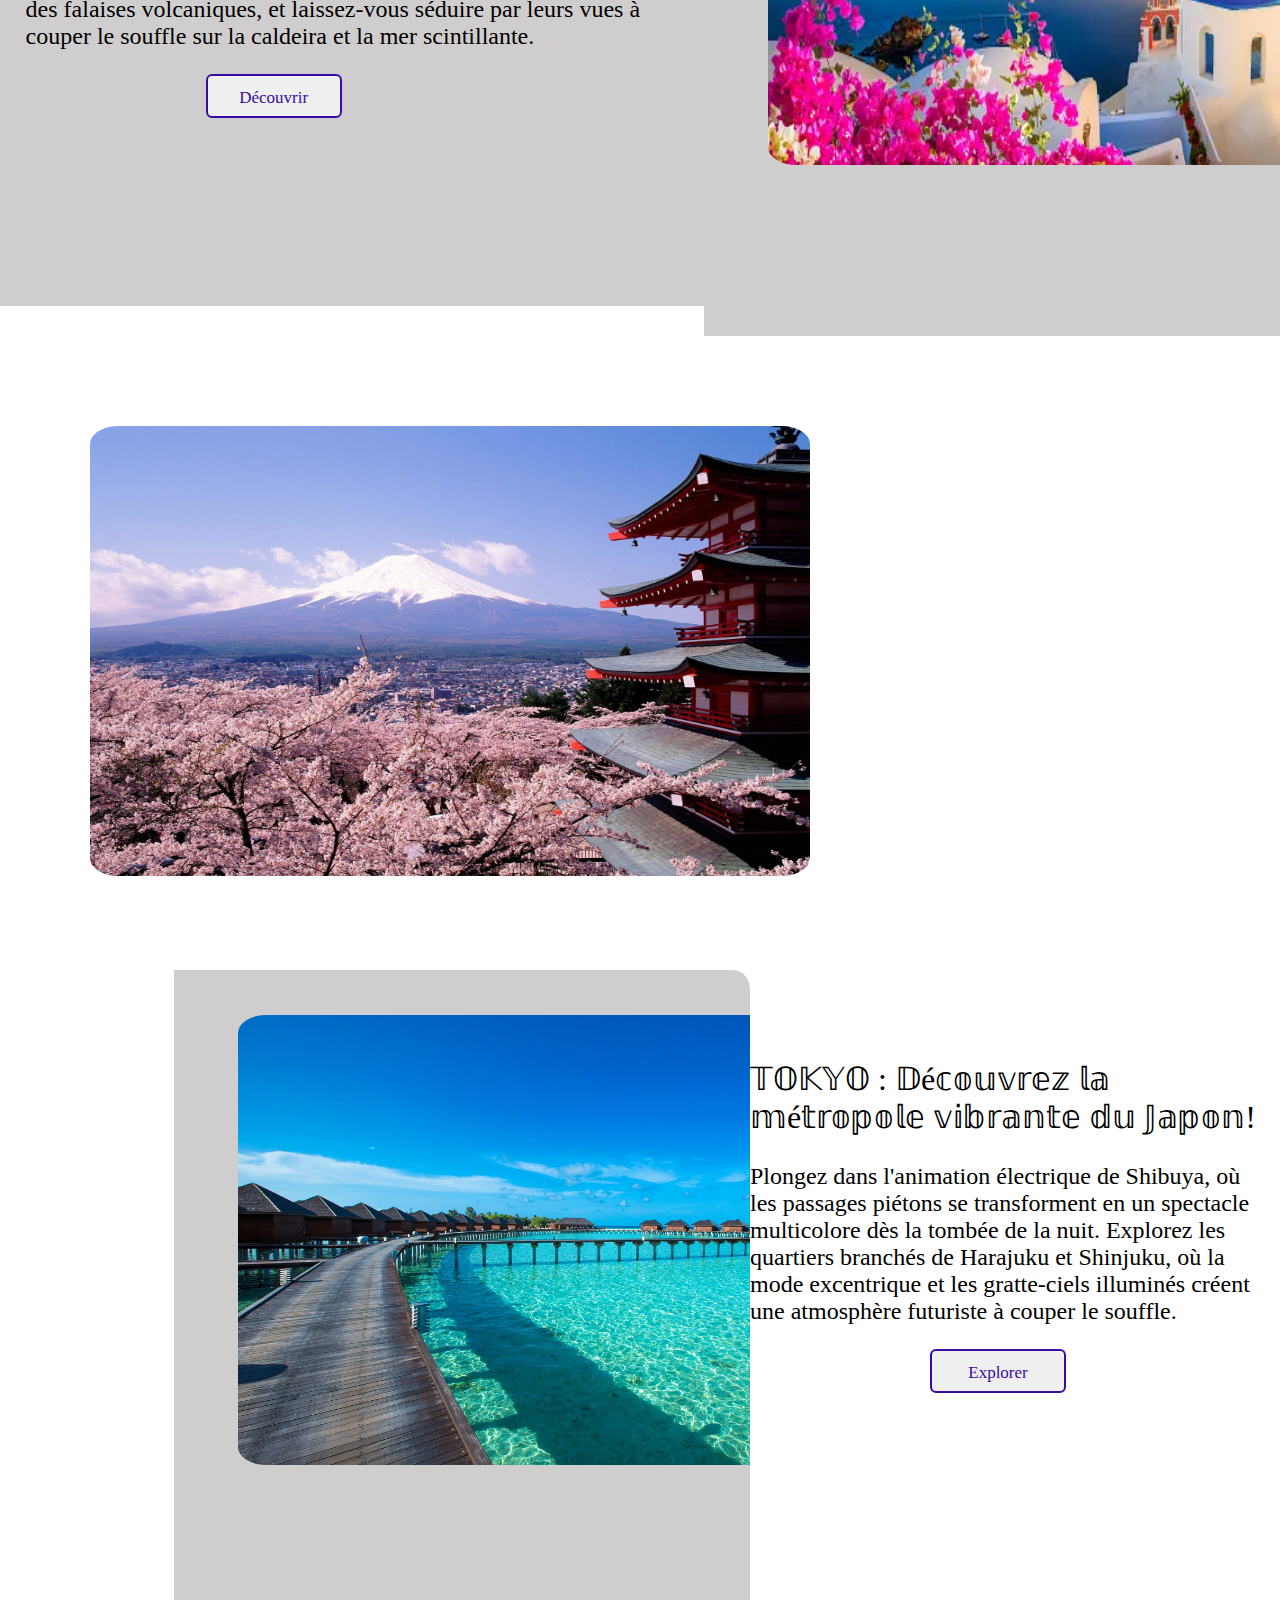
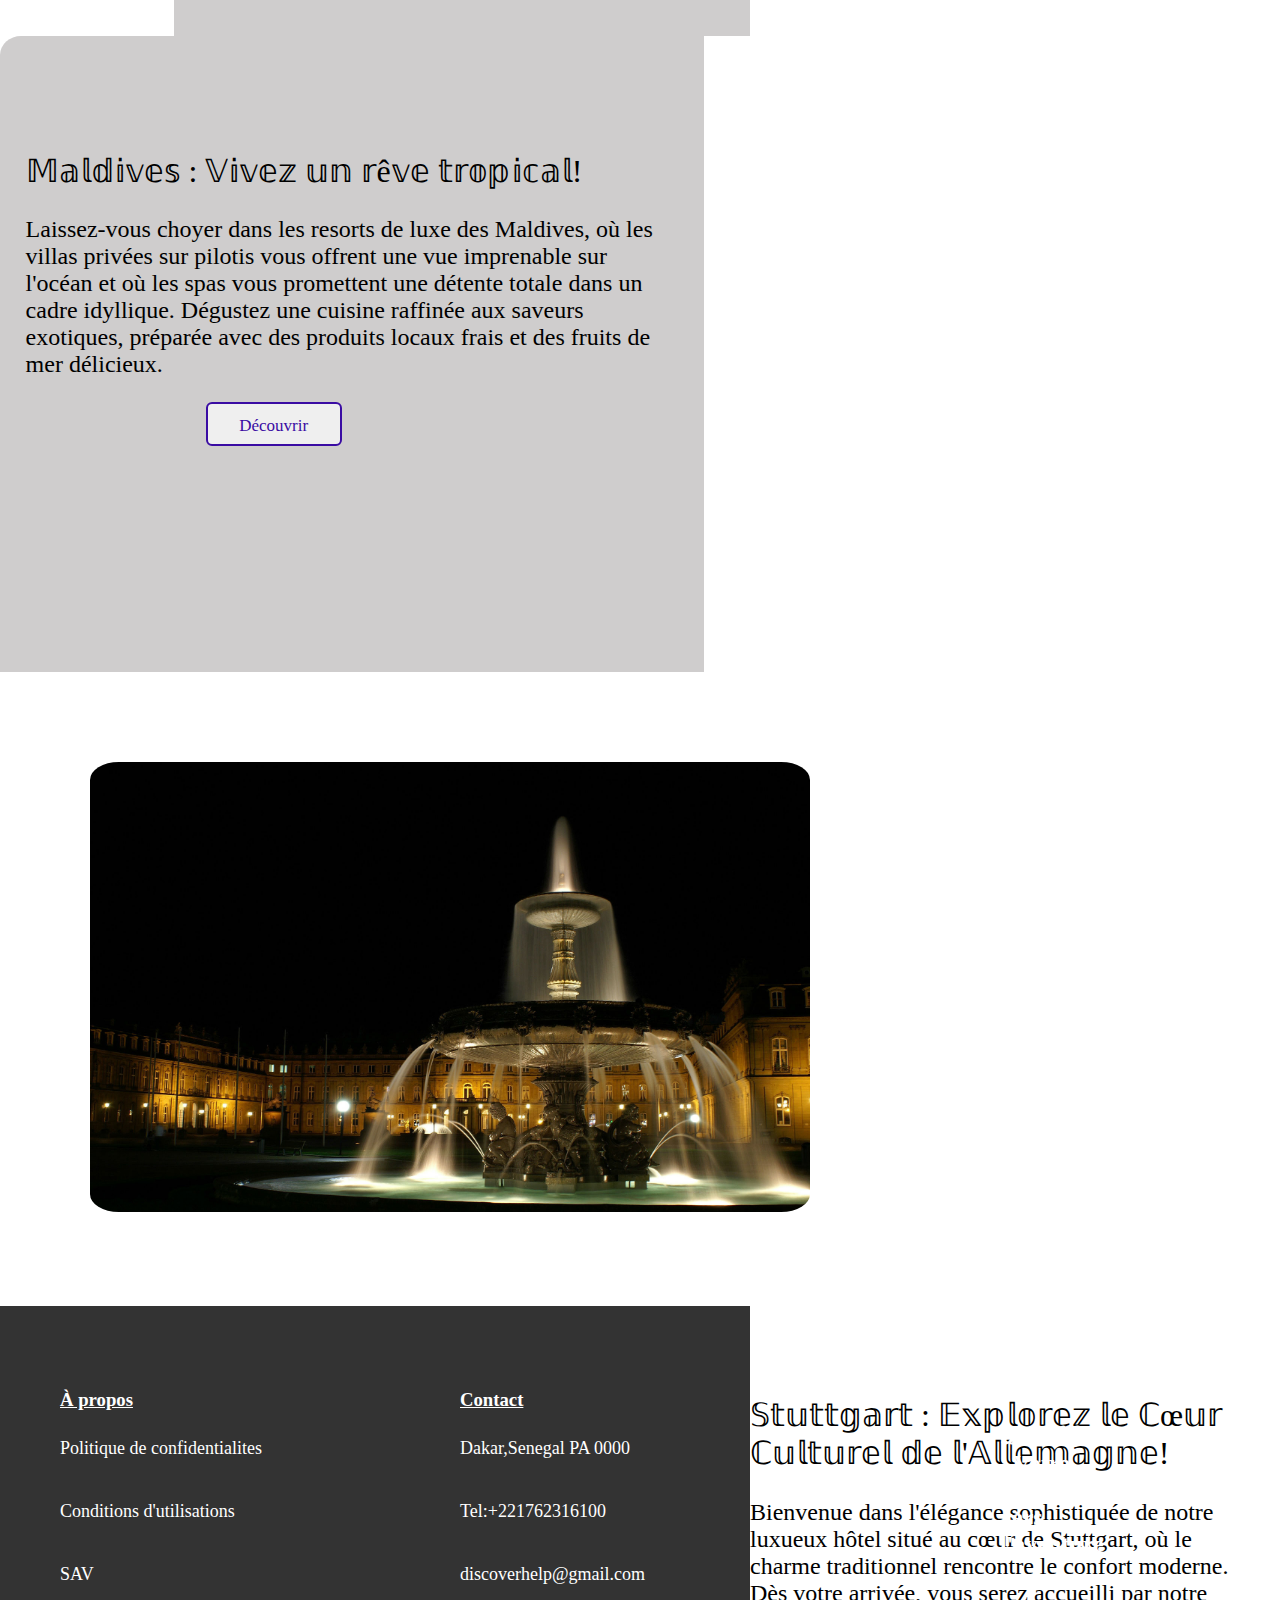
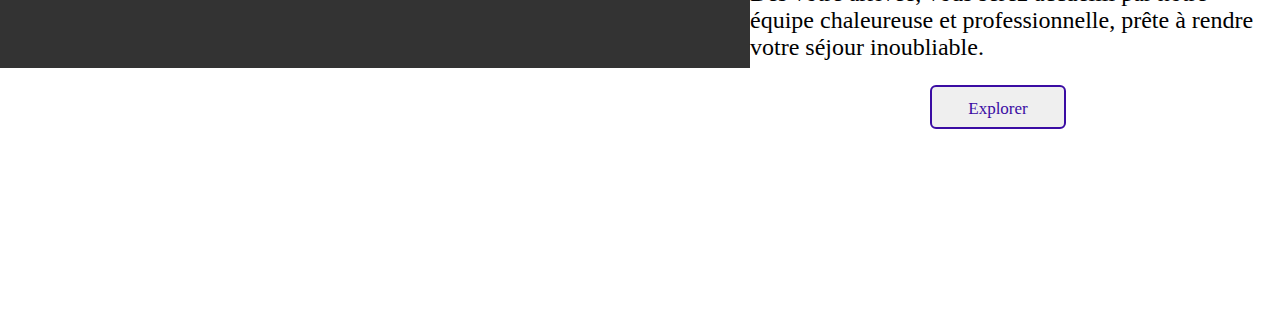
==== commit 2aa9a6af: "Update index.html" ====
--- a/index.html
+++ b/index.html
@@ -12,7 +12,7 @@
 
 <body>
     <div class="po">
-        <div id="container">
+        <div id="containerss">
             <div>
                 <strong>𝒟𝐼𝒮𝒞𝒪𝒱𝐸𝑅</strong>
             </div>
--- a/Style projet.css
+++ b/Style projet.css
@@ -2,21 +2,22 @@
     display: inline-block;
     color: black;
     width: 120px;
-    height: 3%;
+    height: 3vh;
     margin: auto;
     color: white;
     font-size: large;
     align-items: center;
     justify-content: center;
-    
-    
-
-
-}
-h1{
+
+
+
+
+}
+
+h1 {
     color: white;
     font-size: 45px;
-    
+
 }
 
 .po {
@@ -34,25 +35,27 @@
     height: 1%;
     background-image: initial;
 }
-.list{
-    margin-left: 20%;
-    
-}
+
+.list {
+    margin-left: 20vh;
+
+}
+
 ul {
     float: middle;
-   
+
     width: 90%;
-    margin-top: 7%;
-    margin-right: 10%;
-    
+    margin-top: 7vh;
+    margin-right: 10vh;
+
 }
 
 strong {
-    padding-top: 5%;
-    padding-left: 7%;
+    padding-top: 5vh;
+    padding-left: 7vh;
     float: left;
     color: white;
-    height: 1%;
+    height: 1vh;
     cursor: pointer;
     font-size: xx-large;
 }
@@ -70,13 +73,14 @@
     border-style: none;
     background-color: white;
 }
-#container {
+
+#containerss {
     display: flex;
     justify-content: space-between;
     transition: background-color 0.5s ease;
     width: 100%;
     z-index: 10;
-   
+
 
 
 }
@@ -86,38 +90,43 @@
     display: flex;
     justify-content: space-between;
     position: relative;
-    
-
-}
-
-
-
-h2{
+
+
+}
+
+
+
+h2 {
     font-weight: 130;
 }
+
 li:hover {
- 
+
     text-overflow: clip;
-	color: black;
-	
-    cursor: pointer;
- 
-
-}
-.text{
+    color: black;
+
+    cursor: pointer;
+
+
+}
+
+.text {
     width: 40%;
     text-align: center;
-    
-    
-   
-}
-p{
+
+
+
+}
+
+p {
     font-size: x-large
 }
-.but{
-    width: 20%;
-    padding-left: 20%;
-}
+
+.but {
+    width: 20vh;
+    padding-left: 20vh;
+}
+
 .botton {
     --color: #3a0ca3;
     font-family: inherit;
@@ -135,10 +144,10 @@
     font-weight: 500;
     color: var(--color);
     cursor: pointer;
-    
-   }
-   
-   .botton:before {
+
+}
+
+.botton:before {
     content: "";
     position: absolute;
     z-index: -1;
@@ -146,198 +155,220 @@
     height: 150px;
     width: 200px;
     border-radius: 50%;
-   
-
-    
-   }
-   
-   .botton:hover {
+
+
+
+}
+
+.botton:hover {
     color: #fff;
-   }
-   
-   .botton:before {
+}
+
+.botton:before {
     top: 100%;
     left: 100%;
     transition: all .7s;
-   }
-   
-   .botton:hover:before {
+}
+
+.botton:hover:before {
     top: -30px;
     left: -30px;
-   }
-   
-   .botton:active:before {
+}
+
+.botton:active:before {
     background: #3a0ca3;
     transition: background 0s;
-   }
-  .slide {
-    
+}
+
+.slide {
+
     position: absolute;
     top: 55%;
     left: 37%;
     transform: translate(-50%, -50%);
     opacity: 0;
     transition: opacity 1s ease-in-out;
-   padding-right: 35%;
+    padding-right: 35vh;
 }
 
 .slide.visible {
     opacity: 1;
-    
+
     top: 55%;
     left: 37%;
-    padding-right: 35%;
-   
+    padding-right: 35vh;
+
 }
 
 .slide-container {
-    
-    padding-right: 35%;
+
+    padding-right: 35vh;
     top: 55%;
     left: 37%;
     overflow: hidden;
-    
-}
+
+}
+
 .image-container {
-    padding-top: 10%;
-    width: 80%;
-    height: 50%;
+    padding-top: 10vh;
+    width: 50%;
+    height: 50vh;
     overflow: hidden;
     border-style: hidden;
     border-radius: 3%;
-    padding-left:10% ;
-    padding-right: 10%;
-    padding-bottom: 10%;
+    padding-left: 10vh;
+    padding-right: 10vh;
+    padding-bottom: 10vh;
     cursor: pointer;
     display: inline-block;
 }
+
+
+
+
 .image {
     transition: transform .2s ease-in-out;
-    width: 80%;
-    height: 50%;;
+    width: 80vh;
+    height: 50vh;
+    
     border-radius: 4%;
     cursor: pointer;
 }
+
 .image:hover {
     transform: scale(1.1);
-    width: 80%;
-    height: 50%;
-}
-body{
+    width: 80vh;
+    height: 50vh;
+}
+
+body {
     margin: 0;
     overflow-y: scroll;
-  scroll-behavior: smooth;
-}
-.ply{
+    scroll-behavior: smooth;
+}
+
+.ply {
     color: rgba(255, 255, 255, 0.281);
+    width: 50vh;
+    font-size: 40px;
+
+
+}
+
+.container a {
+    display: flex;
+
+}
+
+.omg {
+    float: right;
     width: 50%;
-    font-size: 40px;
-    
-
-}
-.container a{
-    display: flex;
-     
-}
-.omg{
-    float: right;
-    width: 80%;
-    margin: auto;
-    height: 70%;
+    margin: auto;
+    height: 70vh;
     margin-top: 0;
 }
-.title{
+
+.title {
     color: black;
     font-size: xx-large;
-    margin-top: 10%;
-}
-
-.omp{ 
+    margin-top: 10vh;
+}
+
+.omp {
     float: left;
-    width: 602.5px;;
-    margin: auto;
-    height: 70%;
-    padding-left: 9%;
-    background-color: rgb(207, 205, 205);   
-    margin: 0;
+    width: 51%;
+padding: 2%;
+
+    height: 65vh;
+
+    background-color: rgb(207, 205, 205);
+
     border-style: hidden;
     border-top-left-radius: 3%;
-   
-    
-}
-.image-containera{
-    padding-top: 10%;
-    width: 513px;
-    height: 50%;
-    overflow: hidden;
-    border-style: hidden;
-    border-top-right-radius: 3%;
-    padding-left:10% ;
-    padding-right: 10%;
-    padding-bottom: 10%;
+
+
+}
+
+.image-containera {
+    padding-top: 5vh;
+      width: 40%;
+      height: 69vh;
+      overflow: hidden;
+      border-style: hidden;
+      border-top-right-radius: 3%;
+ padding-left: 5%;
+      
+      float: right;
+      background-color: rgb(207, 205, 205);
   
+
+
+}
+
+.poo {
     float: right;
-    background-color: rgb(207, 205, 205);
-    margin: 0;
-    
-
-}
-.poo{
-    float: right;
-    width: 80%;
-    margin: auto;
-    height: 70%;
+    width: 40%;
+    padding-right: 2vh;
+    height: 70vh;
     margin-top: 0;
     display: inline-block;
-    padding-right: 10%;
-}
-.containerr{
-    display:block;
+    text-align: left;
+   
+}
+
+.containerr {
+    display: block;
     justify-content: space-between;
-   
-    
-
-
-}
+
+
+
+
+}
+
 footer {
     background-color: #333;
     color: #fff;
     padding: 20px;
     display: flex;
     align-items: center;
-    height: 30%;
-    padding-bottom: 8%;
-    
-}
-
-.ll{
-   display:block;
-   height: 4%;
-   width: 30%;
-   margin: auto;
-   margin-top: 3%;
-   padding: 0;
-   
-
-}
-.dik{
-    font-size:large;
-}
-.mor{
+    height: 30vh;
+    padding-bottom: 8vh;
+
+}
+
+.ll {
+    display: block;
+    height: 4vh;
+    width: 30vh;
+    margin: auto;
+    margin-top: 3vh;
+    padding: 0;
+
+
+}
+
+.dik {
+    font-size: large;
+}
+
+.mor {
     text-align: center;
 }
-.op{
-    width: 30%;
-    
-    
-}
-.h{
+
+.op {
+    width: 30vh;
+
+
+}
+
+.h {
     float: right;
-    margin-left: 20%;
-    margin-top: 10%;
+    margin-left: 20vh;
+    margin-top: 10vh;
     font-size: x-large;
-    
-}
+
+}
+
 .bouu {
     padding: 8px 15px;
     border: 0;
@@ -349,19 +380,20 @@
     -webkit-transition: all 0.5s;
     font-size: larger;
     cursor: pointer;
-  }
-  .none {
-    margin-left: 3%;
+}
+
+.none {
+    margin-left: 3vh;
 
 }
 
 .no {
-    height: 3%;
-    margin: auto;
-    width: 4%;
-    cursor: pointer;
-    padding-right: 7%;
-    padding-top: 1.5%;
+    height: 3vh;
+    margin: auto;
+    width: 4vh;
+    cursor: pointer;
+    padding-right: 7vh;
+    padding-top: 1.5vh;
 
 }
 
@@ -395,12 +427,12 @@
 }
 
 .no {
-    height: 3%;
-    margin: auto;
-    width: 4%;
-    cursor: pointer;
-    padding-right: 7%;
-    padding-top: 1.5%;
+    height: 3vh;
+    margin: auto;
+    width: 4vh;
+    cursor: pointer;
+    padding-right: 7vh;
+    padding-top: 1.5vh;
 
 }
 
@@ -434,12 +466,12 @@
 }
 
 .no {
-    height: 3%;
-    margin: auto;
-    width: 4%;
-    cursor: pointer;
-    padding-right: 7%;
-    padding-top: 1.5%;
+    height: 3vh;
+    margin: auto;
+    width: 4vh;
+    cursor: pointer;
+    padding-right: 7vh;
+    padding-top: 1.5vh;
 
 }
 
@@ -477,8 +509,8 @@
     box-shadow: 0 0 20px #6fc5ff50;
     transform: scale(1.1);
     cursor: pointer;
-  }
-  
+}
+
 .bouu:active {
     background-color: #3d94cf;
     transition: all 0.25s;
@@ -486,12 +518,13 @@
     box-shadow: none;
     transform: scale(0.98);
     cursor: pointer;
-  }
-  .no{
-    height: 3%;
-    margin: auto;
-    width: 4%;
-    cursor: pointer;
-    padding-right: 7%;
-    padding-top: 1.5%;
-  }
+}
+
+.no {
+    height: 3vh;
+    margin: auto;
+    width: 4vh;
+    cursor: pointer;
+    padding-right: 7vh;
+    padding-top: 1.5vh;
+}
